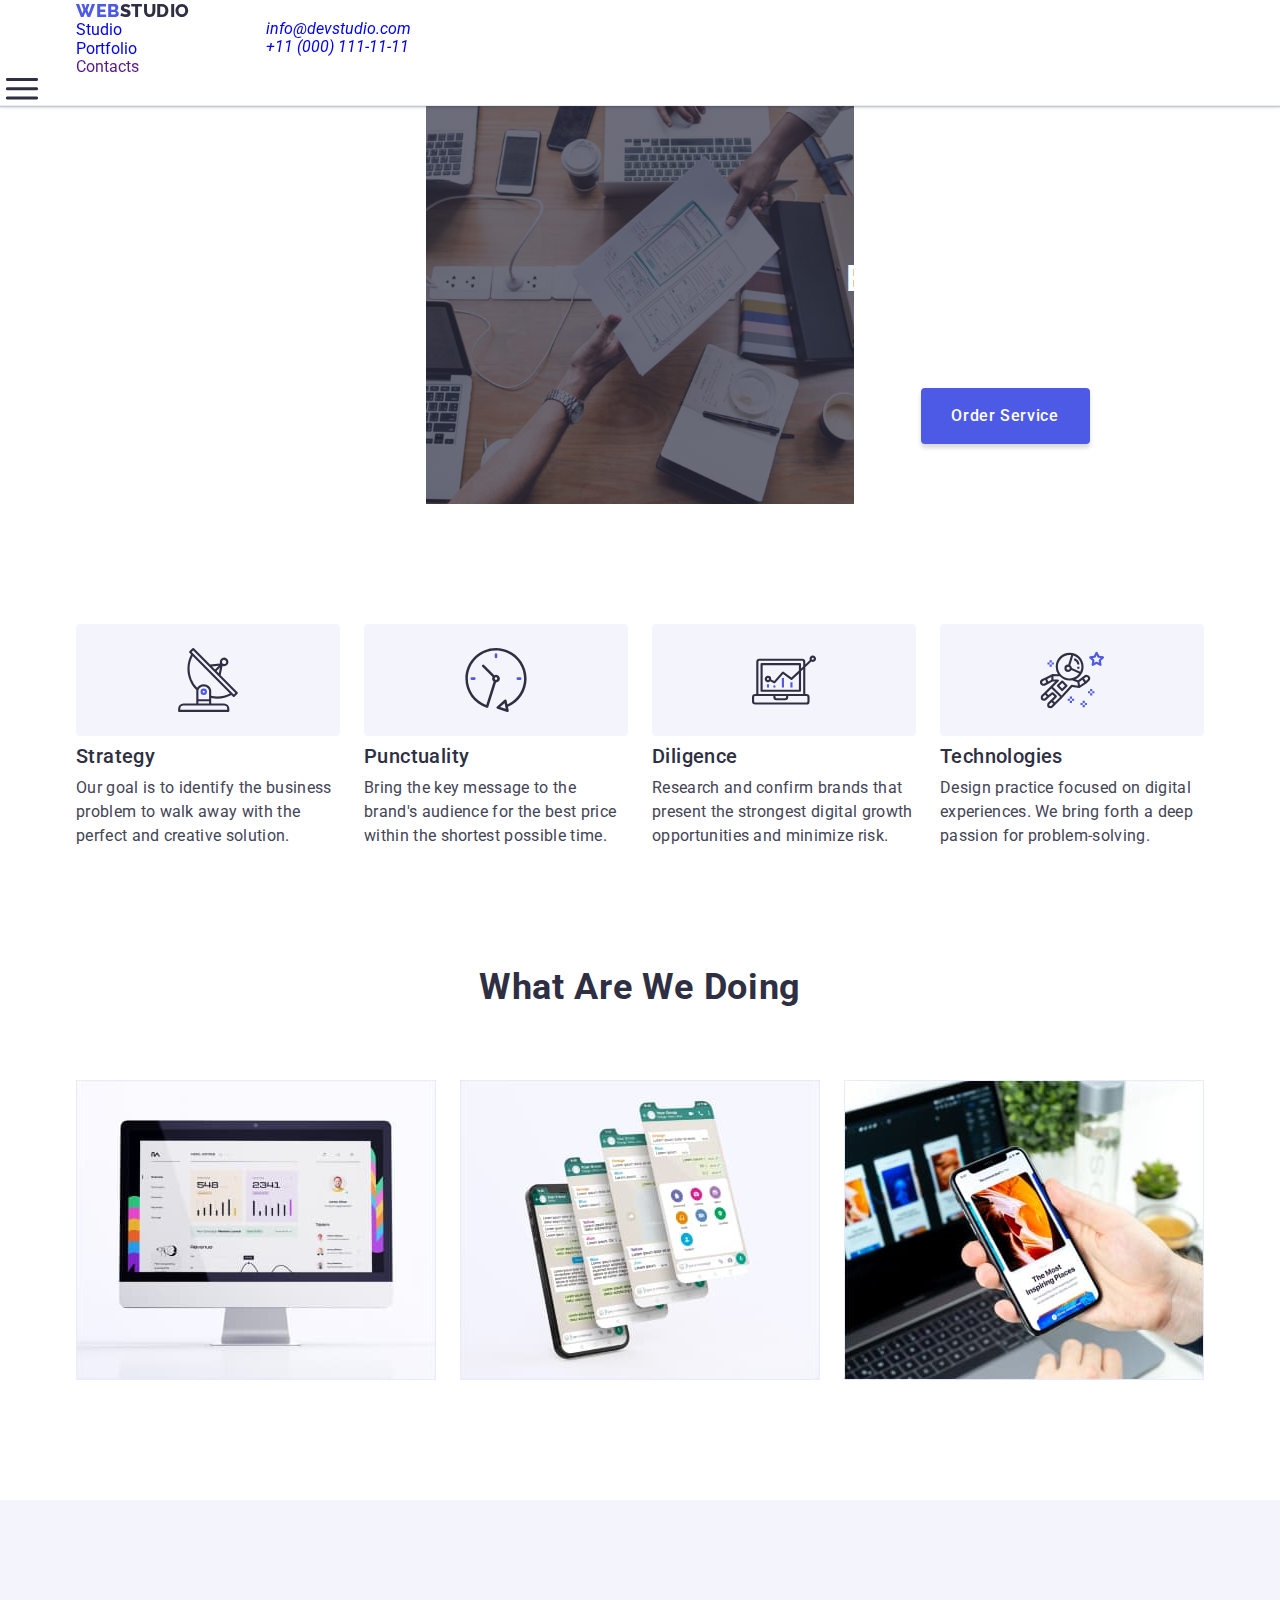
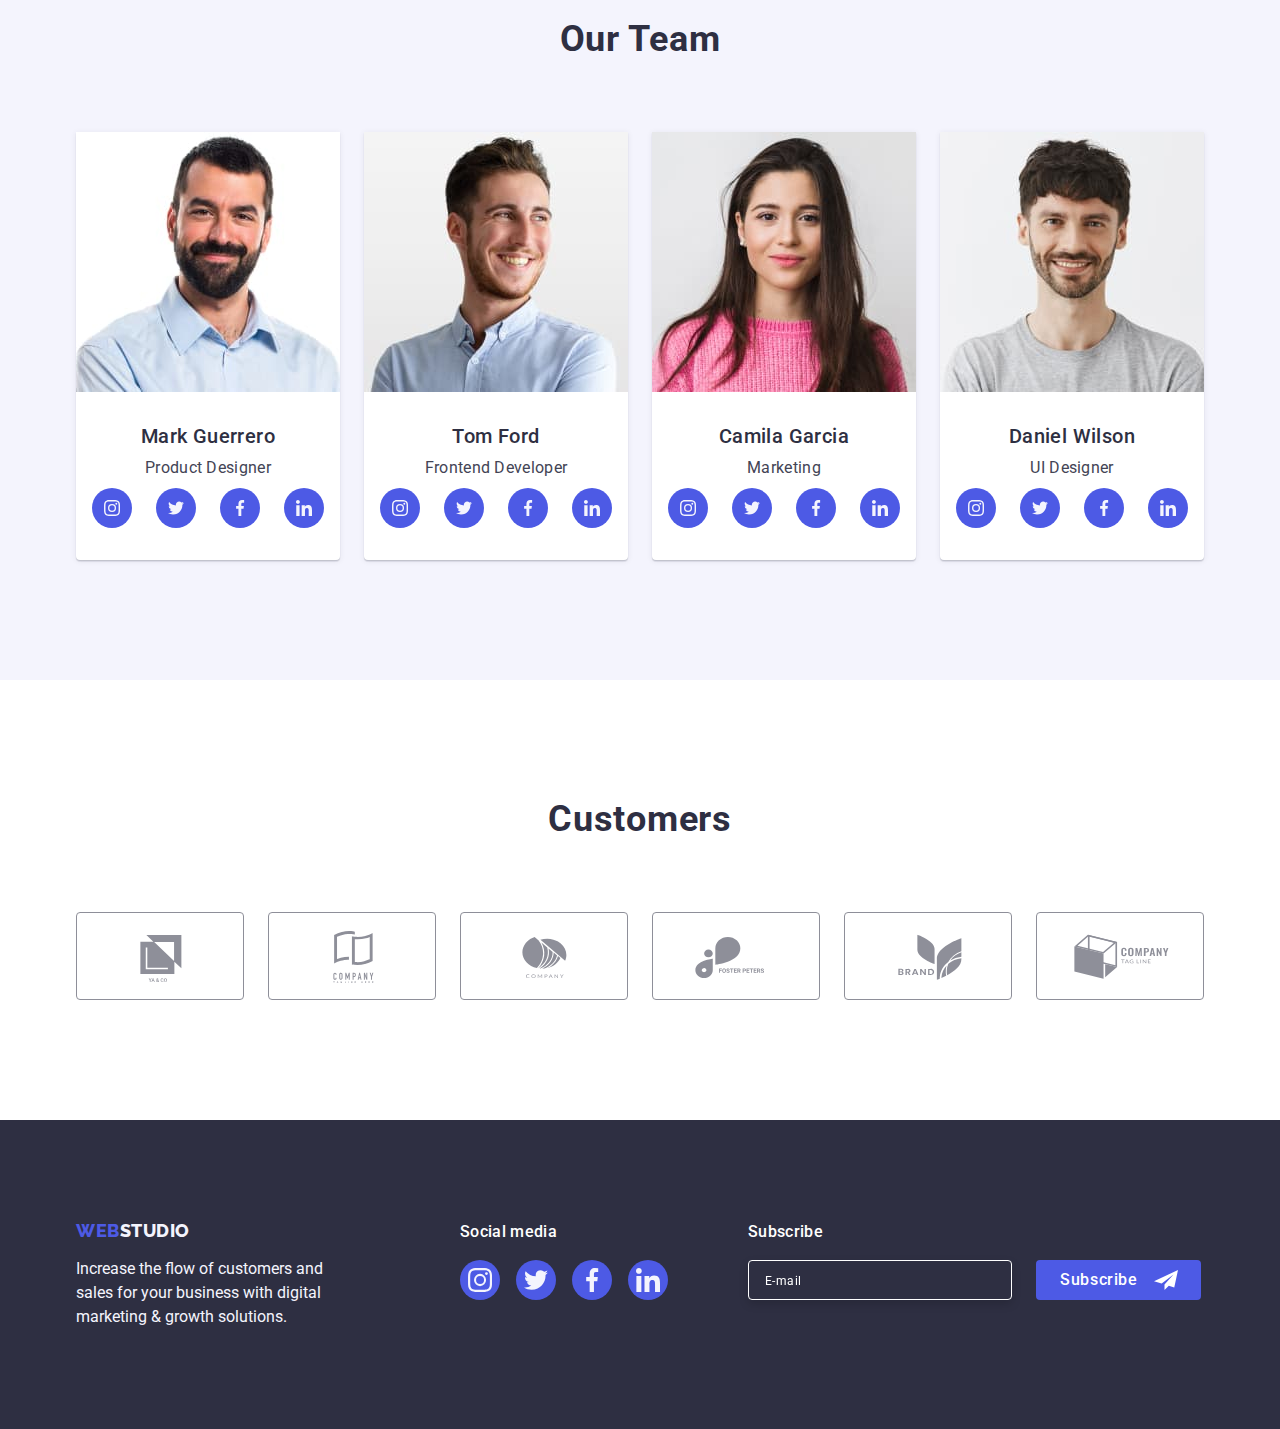
==== index.html @ 4f9fba68 "header" ====
<!DOCTYPE html>
<html lang="en">
  <head>
    <meta charset="UTF-8" />
    <meta http-equiv="X-UA-Compatible" content="IE=edge" />
    <meta name="viewport" content="width=device-width, initial-scale=1.0" />
    <title>WebStudio</title>
    <link rel="preconnect" href="https://fonts.googleapis.com" />
    <link rel="preconnect" href="https://fonts.gstatic.com" crossorigin />
    <link rel="preconnect" href="https://fonts.googleapis.com" />
    <link rel="preconnect" href="https://fonts.gstatic.com" crossorigin />
    <link
      href="https://fonts.googleapis.com/css2?family=Raleway:wght@800&family=Roboto:wght@400;500;700&display=swap"
      rel="stylesheet"
    />
    <link
      rel="stylesheet"
      href="https://cdnjs.cloudflare.com/ajax/libs/modern-normalize/1.1.0/modern-normalize.min.css"
    />
    <link rel="stylesheet" href="./css/styles.css" />
  </head>
  <body>
    <header class="header">
      <div class="container top-line">
        <nav class="main-nav">
          <a class="logo link" href="./index.html">
            Web<span class="logo-studio">Studio</span>
          </a>
          <ul class="header-nav list">
            <li class="item">
              <a class="nav-link link page" href="./index.html">Studio</a>
            </li>
            <li class="item">
              <a class="nav-link link" href="./portfolio.html">Portfolio</a>
            </li>
            <li class="item"><a class="nav-link link" href="">Contacts</a></li>
          </ul>
        </nav>
        <address class="address">
          <ul class="address-list list">
            <li class="adrs-item">
              <a class="address-link link" href="mailto:info@devstudio.com"
                >info@devstudio.com</a
              >
            </li>
            <li class="adrs-item">
              <a class="address-link link" href="tel:+110001111111"
                >+11 (000) 111-11-11</a
              >
            </li>
          </ul>
        </address>
      </div>
      <button
        class="menu-toggle js-open-menu"
        aria-expanded="false"
        aria-controls="mobile-menu"
        type="button"
      >
        <svg class="burger" width="32" height="22">
          <use href="./images/icons.svg#icon-menu-hamburger"></use>
        </svg>
      </button>
    </header>
    <main>
      <section class="hero overlay">
        <div class="container">
          <h1 class="hero-head">Effective Solutions for Your Business</h1>
          <button class="button" type="button" data-modal-open>
            Order Service
          </button>
        </div>
      </section>
      <section class="strs">
        <div class="container">
          <h2 class="strengths">Our strengths</h2>
          <!--Hide h2 in css-->
          <ul class="strengths-list list">
            <li class="strengths-item">
              <div class="icon">
                <svg class="strs-icon" width="64" height="64">
                  <use href="./images/icons.svg#icon-anten"></use>
                </svg>
              </div>
              <h3 class="strengths-head">Strategy</h3>
              <p class="strengths-text">
                Our goal is to identify the business problem to walk away with
                the perfect and creative solution.
              </p>
            </li>
            <li class="strengths-item">
              <div class="icon">
                <svg class="strs-icon" width="64" height="64">
                  <use href="./images/icons.svg#icon-clock"></use>
                </svg>
              </div>
              <h3 class="strengths-head">Punctuality</h3>
              <p class="strengths-text">
                Bring the key message to the brand's audience for the best price
                within the shortest possible time.
              </p>
            </li>
            <li class="strengths-item">
              <div class="icon">
                <svg class="strs-icon" width="64" height="64">
                  <use href="./images/icons.svg#icon-diagram"></use>
                </svg>
              </div>
              <h3 class="strengths-head">Diligence</h3>
              <p class="strengths-text">
                Research and confirm brands that present the strongest digital
                growth opportunities and minimize risk.
              </p>
            </li>
            <li class="strengths-item">
              <div class="icon">
                <svg class="strs-icon" width="64" height="64">
                  <use href="./images/icons.svg#icon-astronaut"></use>
                </svg>
              </div>
              <h3 class="strengths-head">Technologies</h3>
              <p class="strengths-text">
                Design practice focused on digital experiences. We bring forth a
                deep passion for problem-solving.
              </p>
            </li>
          </ul>
        </div>
      </section>
      <section class="doing">
        <div class="container">
          <h2 class="doing-head">What are we doing</h2>
          <ul class="doing-list list">
            <li class="doing-item">
              <img src="./images/img1.jpg" alt="desktop" width="360" />
            </li>
            <li class="doing-item">
              <img src="./images/img2.jpg" alt="mobile support" width="360" />
            </li>
            <li class="doing-item">
              <img
                src="./images/img3.jpg"
                alt="synchronization between devices"
                width="360"
              />
            </li>
          </ul>
        </div>
      </section>
      <section class="team">
        <div class="container">
          <h2 class="team-head">Our Team</h2>
          <ul class="team-list list">
            <li class="team-item">
              <img
                src="./images/mark.jpg"
                alt="Mark Guerrero foto"
                width="264"
              />
              <div class="team-discr">
                <h3 class="teammate">Mark Guerrero</h3>
                <p class="profession">Product Designer</p>
                <ul class="contact-list list">
                  <li class="sn-link">
                    <a class="snl" href=""
                      ><svg class="snl-icon" width="16" height="16">
                        <use href="./images/icons.svg#icon-insta"></use>
                      </svg>
                    </a>
                  </li>
                  <li class="sn-link">
                    <a class="snl" href=""
                      ><svg class="snl-icon" width="16" height="16">
                        <use href="./images/icons.svg#icon-twitter"></use>
                      </svg>
                    </a>
                  </li>
                  <li class="sn-link">
                    <a class="snl" href=""
                      ><svg class="snl-icon" width="16" height="16">
                        <use href="./images/icons.svg#icon-facebook"></use>
                      </svg>
                    </a>
                  </li>
                  <li class="sn-link">
                    <a class="snl" href=""
                      ><svg class="snl-icon" width="16" height="16">
                        <use href="./images/icons.svg#icon-linkedin"></use>
                      </svg>
                    </a>
                  </li>
                </ul>
              </div>
            </li>
            <li class="team-item">
              <img src="./images/tom.jpg" alt="Tom Ford foto" width="264" />
              <div class="team-discr">
                <h3 class="teammate">Tom Ford</h3>
                <p class="profession">Frontend Developer</p>
                <ul class="contact-list list">
                  <li class="sn-link">
                    <a class="snl" href=""
                      ><svg class="snl-icon" width="16" height="16">
                        <use href="./images/icons.svg#icon-insta"></use>
                      </svg>
                    </a>
                  </li>
                  <li class="sn-link">
                    <a class="snl" href=""
                      ><svg class="snl-icon" width="16" height="16">
                        <use href="./images/icons.svg#icon-twitter"></use>
                      </svg>
                    </a>
                  </li>
                  <li class="sn-link">
                    <a class="snl" href=""
                      ><svg class="snl-icon" width="16" height="16">
                        <use href="./images/icons.svg#icon-facebook"></use>
                      </svg>
                    </a>
                  </li>
                  <li class="sn-link">
                    <a class="snl" href=""
                      ><svg class="snl-icon" width="16" height="16">
                        <use href="./images/icons.svg#icon-linkedin"></use>
                      </svg>
                    </a>
                  </li>
                </ul>
              </div>
            </li>
            <li class="team-item">
              <img
                src="./images/camila.jpg"
                alt="Camila Garcia foto"
                width="264"
              />
              <div class="team-discr">
                <h3 class="teammate">Camila Garcia</h3>
                <p class="profession">Marketing</p>
                <ul class="contact-list list">
                  <li class="sn-link">
                    <a class="snl" href=""
                      ><svg class="snl-icon" width="16" height="16">
                        <use href="./images/icons.svg#icon-insta"></use>
                      </svg>
                    </a>
                  </li>
                  <li class="sn-link">
                    <a class="snl" href=""
                      ><svg class="snl-icon" width="16" height="16">
                        <use href="./images/icons.svg#icon-twitter"></use>
                      </svg>
                    </a>
                  </li>
                  <li class="sn-link">
                    <a class="snl" href=""
                      ><svg class="snl-icon" width="16" height="16">
                        <use href="./images/icons.svg#icon-facebook"></use>
                      </svg>
                    </a>
                  </li>
                  <li class="sn-link">
                    <a class="snl" href=""
                      ><svg class="snl-icon" width="16" height="16">
                        <use href="./images/icons.svg#icon-linkedin"></use>
                      </svg>
                    </a>
                  </li>
                </ul>
              </div>
            </li>
            <li class="team-item">
              <img
                src="./images/daniel.jpg"
                alt="Daniel Wilson foto"
                width="264"
              />
              <div class="team-discr">
                <h3 class="teammate">Daniel Wilson</h3>
                <p class="profession">UI Designer</p>
                <ul class="contact-list list">
                  <li class="sn-link">
                    <a class="snl" href=""
                      ><svg class="snl-icon" width="16" height="16">
                        <use href="./images/icons.svg#icon-insta"></use>
                      </svg>
                    </a>
                  </li>
                  <li class="sn-link">
                    <a class="snl" href=""
                      ><svg class="snl-icon" width="16" height="16">
                        <use href="./images/icons.svg#icon-twitter"></use>
                      </svg>
                    </a>
                  </li>
                  <li class="sn-link">
                    <a class="snl" href=""
                      ><svg class="snl-icon" width="16" height="16">
                        <use href="./images/icons.svg#icon-facebook"></use>
                      </svg>
                    </a>
                  </li>
                  <li class="sn-link">
                    <a class="snl" href=""
                      ><svg class="snl-icon" width="16" height="16">
                        <use href="./images/icons.svg#icon-linkedin"></use>
                      </svg>
                    </a>
                  </li>
                </ul>
              </div>
            </li>
          </ul>
        </div>
      </section>
      <section class="customers">
        <div class="container">
          <h2 class="customers-head">Customers</h2>
          <ul class="customers-list list">
            <li class="customers-item">
              <a class="customers-link" href=""
                ><svg class="customers-icon" width="104" height="56">
                  <use href="./images/icons.svg#icon-yaco"></use>
                </svg>
              </a>
            </li>
            <li class="customers-item">
              <a class="customers-link" href=""
                ><svg class="customers-icon" width="104" height="56">
                  <use href="./images/icons.svg#icon-mcrsft"></use>
                </svg>
              </a>
            </li>
            <li class="customers-item">
              <a class="customers-link" href=""
                ><svg class="customers-icon" width="104" height="56">
                  <use href="./images/icons.svg#icon-shell"></use>
                </svg>
              </a>
            </li>
            <li class="customers-item">
              <a class="customers-link" href=""
                ><svg class="customers-icon" width="104" height="56">
                  <use href="./images/icons.svg#icon-foster"></use>
                </svg>
              </a>
            </li>
            <li class="customers-item">
              <a class="customers-link" href=""
                ><svg class="customers-icon" width="104" height="56">
                  <use href="./images/icons.svg#icon-brand"></use>
                </svg>
              </a>
            </li>
            <li class="customers-item">
              <a class="customers-link" href=""
                ><svg class="customers-icon" width="104" height="56">
                  <use href="./images/icons.svg#icon-tagline"></use>
                </svg>
              </a>
            </li>
          </ul>
        </div>
      </section>
    </main>
    <footer class="footer">
      <div class="footer-con container">
        <div class="logo-div">
          <a class="logo logo-footer link" href="./index.html">
            Web<span class="logo-studio-footer">Studio</span>
          </a>
          <p class="footer-text">
            Increase the flow of customers and sales for your business with
            digital marketing & growth solutions.
          </p>
        </div>
        <div class="soc-media">
          <p class="social-media">Social media</p>
          <ul class="list smm">
            <li class="sn-link">
              <a class="snl-footer" href=""
                ><svg class="snl-footer-icon" width="24" height="24">
                  <use href="./images/icons.svg#icon-insta"></use>
                </svg>
              </a>
            </li>
            <li class="sn-link">
              <a class="snl-footer" href=""
                ><svg class="snl-footer-icon" width="24" height="24">
                  <use href="./images/icons.svg#icon-twitter"></use>
                </svg>
              </a>
            </li>
            <li class="sn-link">
              <a class="snl-footer" href=""
                ><svg class="snl-footer-icon" width="24" height="24">
                  <use href="./images/icons.svg#icon-facebook"></use>
                </svg>
              </a>
            </li>
            <li class="sn-link">
              <a class="snl-footer" href=""
                ><svg class="snl-footer-icon" width="24" height="24">
                  <use href="./images/icons.svg#icon-linkedin"></use>
                </svg>
              </a>
            </li>
          </ul>
        </div>
        <div class="subscribe">
          <p class="form-head">Subscribe</p>
          <form class="email-form">
            <label class="subscr-label">
              <input
                class="email-input"
                type="email"
                name="email"
                placeholder="E-mail"
              />
            </label>
            <button class="btn-send" type="submit">
              Subscribe<svg class="send-icon" width="24" height="24">
                <use href="./images/icons.svg#icon-send"></use>
              </svg>
            </button>
          </form>
        </div>
      </div>
    </footer>
    <div class="backdrop is-hidden" data-modal>
      <div class="modal">
        <button class="modal-btn" type="button" data-modal-close>
          <svg class="modal-icon" width="8" height="8">
            <use href="./images/icons.svg#icon-close"></use>
          </svg>
        </button>
        <p class="modal-head">Leave your contcts and we will call you back</p>
        <form class="modal-form">
          <label class="form-label">
            <span class="label-text">name</span>
            <span class="icon-holder"
              ><input
                type="text"
                class="form-input form-focus"
                name="username"
                minlength="3"
              />
              <svg class="form-icon" width="18" height="24">
                <use href="./images/icons.svg#icon-person"></use>
              </svg>
            </span>
          </label>
          <label class="form-label">
            <span class="label-text">phone</span>
            <span class="icon-holder">
              <input
                class="form-input form-focus"
                type="tel"
                name="phone_number"
              />
              <svg class="form-icon" width="18" height="24">
                <use href="./images/icons.svg#icon-phone"></use>
              </svg>
            </span>
          </label>
          <label class="form-label">
            <span class="label-text">email</span>
            <span class="icon-holder">
              <input class="form-input form-focus" type="email" name="mail" />
              <svg class="form-icon" width="18" height="24">
                <use href="./images/icons.svg#icon-email"></use>
              </svg>
            </span>
          </label>
          <label class="textarea">
            <span class="label-text">comment</span>
            <textarea
              class="form-input-textarea form-focus"
              name="feedback"
              rows="5"
              placeholder="Text input"
            ></textarea>
          </label>
          <label class="checkbox-label">
            <input
              class="form-checkbox"
              type="checkbox"
              value="Privacy Policy"
            />
            <span class="box-icon"> </span>
            <span class="checkbox-text">
              I accept the terms and conditions of the
              <a class="policy" href="">Privacy Policy</a></span
            >
          </label>
          <button class="modal-btn-send" type="submit">Send</button>
        </form>
      </div>
    </div>
    <script src="./js/modal.js"></script>
  </body>
</html>
---- css/styles.css ----
:root {
    --brand-color: #2E2F42;
    --text-color: #434455;
    --background-color: #E5E5E5;
    --nav-color: #404BBF;
    --background-color-gray: #F4F4FD;
    --footer-text-color: #F4F4FD;
    --logo-web-color: #4D5AE5;
    --button-portfolio: #E7E9FC;
    --icon-color: #8e8f99;
    --font-alternative: 'Raleway', sans-serif;
}
body {
    padding-top: 70px;
    color: var(--text-color);
    font-family: 'Roboto', sans-serif;
    background-color: #FFFFFF;
}
@media screen and (min-width: 429px) {
    body {
        padding-top: 72px;
    } 
}
img {
    display: block;
}
.container {
    min-width: 320px;
    margin: 0 auto;
    padding: 0 16px;
}
@media screen and (min-width: 768px) {
    .container {
        width: 768px;
    }
@media screen and (min-width: 1158px) {
    .container {
        width: 1158px;
        padding: 0 15px;
    }
}
    
}
.header {
    position: fixed;
    width: 100%;
    top: 0;
    left: 0;
    z-index: 1;
    min-height: 70px;
    background-color: #FFFFFF;
    border-bottom: 1px solid #E7E9FC;
    box-shadow: 0px 2px 1px rgba(46, 47, 66, 0.08),
        0px 1px 1px rgba(46, 47, 66, 0.16),
        0px 1px 6px rgba(46, 47, 66, 0.08);
}
.top-line {
        display: flex;
    align-items: center;
}
/*.main-nav {
    display: flex;
    align-items: center;
}*/
.logo {  
    display: inline-block;
        margin-right: 76px;
    font-family: var(--font-alternative);
        font-weight: 800;
        font-size: 18px;
        line-height: 1.17;
        letter-spacing: 0.03em;
        text-transform: uppercase;
        color: var(--logo-web-color);
}
/*.header-nav {
    display: flex;
    gap: 40px
}*/
.link {
    text-decoration: none;
}
/*.main-nav {
    margin-right: auto;
}*/
.logo-studio {
    color: var(--brand-color);
}
.list {
    padding: 0;
    margin: 0;
    list-style: none;
}
.menu-toggle {
    border: none;
    background-color: transparent;
}
.burger {
    stroke: var(--brand-color);
}
/*.nav-link {
    display: block;
    padding-top: 24px;
    padding-bottom: 24px;

    font-weight: 500;
    font-size: 16px;
    line-height: 1.5;
    letter-spacing: 0.02em;
    color: var(--brand-color);

    transition: color 250ms cubic-bezier(0.4, 0, 0.2, 1);
}
.nav-link:hover, .nav-link:focus {
    color: var(--nav-color);
}
.page {
    position: relative;
    color: #404BBF;
}
.page::after {
    position: absolute;
    content: '';
    bottom: -1px;
    left: 0;
    width: 100%;
    height: 4px;
    border-radius: 2px;
    background-color: var(--nav-color);
}
.address {
    font-style: normal;
}
.address-list {
    display: flex;
    gap: 40px;
    align-items: center;
}
.address-link {
    color: var(--text-color);
    font-size: 16px;
    line-height: 1.5;
    letter-spacing: 0.02em;

    transition: color 250ms cubic-bezier(0.4, 0, 0.2, 1);
}
.address-link:active {
    color: var(--text-color);
    font-size: 16px;
    line-height: 1.5;
    letter-spacing: 0.02em;
}
.address-link:hover,
.address-link:focus {
    color: var(--nav-color);
}*/
.hero {
    padding-top: 188px;
    padding-bottom: 188px;
    /*background-color: var(--brand-color);*/
    text-align: center;
}
.overlay {
    max-width: 428px;
    height: 432px;
    margin-left: auto;
    margin-right: auto;
    background-image: linear-gradient(rgba(46, 47, 66, 0.7),rgba(46, 47, 66, 0.7)),
    url(../images/bcgrnd/people-office.jpg);
    background-repeat: no-repeat;
    background-position: center;
    background-size: cover;
}    
.hero-head {
    max-width: 320px;
    margin-top: 0;
    margin-bottom: 48px;
    margin-left:  auto;
    margin-right: auto;
    font-weight: 700;
        font-size: 36px;
        line-height: 1.11;
        text-align: center;
        letter-spacing: 0.02em;
        text-transform: capitalize;
        color: #FFFFFF;
}
.button {
    display: block;
    cursor: pointer;
        min-width: 169px;
        height: 56px;
        margin-left: auto;
        margin-right: auto;
        background: var(--logo-web-color);
        box-shadow: 0px 4px 4px rgba(0, 0, 0, 0.15);
        border: none;
        border-radius: 4px;
    font-weight: 500;
    font-family: 'Roboto', sans-serif;
        font-size: 16px;
        line-height: 1.5;  
        letter-spacing: 0.04em;
        color: #FFFFFF;

        transition: background-color 250ms cubic-bezier(0.4, 0, 0.2, 1);
}
.button:hover, .button:focus {
    background-color: var(--nav-color);
} 
/*modal*/
.backdrop {
    position: fixed;
    top: 0;
    left: 0;
    width: 100%;
    height: 100%;
    background-color: rgba(46, 47, 66, 0.4);
    transition: opacity 250ms cubic-bezier(0.4, 0, 0.2, 1), visibility 250ms cubic-bezier(0.4, 0, 0.2, 1);
}
.backdrop.is-hidden {
    opacity: 0;
    pointer-events: none;
    visibility: hidden;
}
.modal {
    position: absolute;
    top: 50%;
    left: 50%;
    transform: translate(-50%, -50%) scale(1);
    min-width: 408px;
    min-height: 576px;
    padding: 72px 24px 24px 24px;
    background: #fcfcfc;
    box-shadow: 0px 1px 1px rgba(0, 0, 0, 0.14), 0px 1px 3px rgba(0, 0, 0, 0.12), 0px 2px 1px rgba(0, 0, 0, 0.2);
    border-radius: 4px;
    transition: transform 250ms cubic-bezier(0.4, 0, 0.2, 1);
    z-index: 2;
}
.modal-btn {
    position: absolute;
    display: flex;
    top: 24px;
    right: 24px;
    width: 24px;
    height: 24px;
    border-radius: 50%;
    padding: 0;
    align-items: center;
    justify-content: center;
    border: 1px solid rgba(0, 0, 0, 0.1);
    cursor: pointer;
    background-color: #e7e9fc;
    transition: background-color 250ms cubic-bezier(0.4, 0, 0.2, 1), border 250ms cubic-bezier(0.4, 0, 0.2, 1);
}
.modal-btn:hover,
.modal-btn:focus {
    background-color: #404bbf;
    border: none;
    fill: #ffffff;
}
.modal-icon {
    display: inline-block;
        transition: fill 250ms cubic-bezier(0.4, 0, 0.2, 1);
}
.modal-head {
    text-align: center;
    margin-top: 0;
    margin-bottom: 16px;
    font-weight: 500;
        font-size: 16px;
        line-height: 1.5;
        letter-spacing: 0.02em;
        color: var(--brand-color);
}
.label-text {
    margin-bottom: 4px;
    text-transform: capitalize;
    font-weight: 400;
        font-size: 12px;
        line-height: 1.17;  
        letter-spacing: 0.04em;
        color: var(--icon-color);
}
.form-label {
    display: flex;
    flex-direction: column;
    width: 360px;
    margin-bottom: 8px;
}
.textarea {
    display: flex;
        flex-direction: column;
        width: 360px;
        margin-bottom: 16px;
}
.form-input {
    width: 360px;
    height: 40px;
    padding: 11px 38px;
    border: 1px solid rgba(46, 47, 66, 0.4);
    border-radius: 4px;
    transition: border 250ms cubic-bezier(0.4, 0, 0.2, 1);
}
.form-focus:focus {
    border: 1px solid var(--logo-web-color);
    outline: none;
}
.form-input:focus ~ .form-icon {
    fill: var(--logo-web-color)
}
.icon-holder {
    position: relative;
}
.form-input-textarea {
    resize: none;
    width: 360px;
    padding: 8px 16px;
        height: 120px;
        border: 1px solid rgba(46, 47, 66, 0.4);
        border-radius: 4px;
        transition: border 250ms cubic-bezier(0.4, 0, 0.2, 1);
}
.form-input-textarea::placeholder {
    font-weight: 400;
        font-size: 12px;
        line-height: 1.17;
        letter-spacing: 0.04em;
        color: rgba(46, 47, 66, 0.4);
}
.form-icon {
    position: absolute;
    top: 50%;
    left: 16px;
    transform: translateY(-50%);
    fill: var(--brand-color);
    transition: fill 250ms cubic-bezier(0.4, 0, 0.2, 1);
}
.checkbox-label {
    position: relative;
    display: block;
    margin-left: 0;
    margin-bottom: 24px;
    padding-left: 24px;
}
.checkbox-text {
    font-weight: 400;
        font-size: 12px;
        line-height: 1.17;
        letter-spacing: 0.04em;
        color: var(--icon-color);
}
.form-checkbox {
    /*position: absolute;
    -webkit-appearance: none;
    -moz-appearance: none;*/
    position: absolute;
        width: 1px;
        height: 1px;
        margin: -1px;
        border: 0;
        padding: 0;
        white-space: nowrap;
        clip-path: inset(100%);
        clip: rect(0 0 0 0);
        overflow: hidden;
}
.form-checkbox:focus + .box-icon {
    box-shadow: 0px 4px 4px rgba(0, 0, 0, 0.15);
}
.box-icon {
    position: absolute;
    width: 16px;
    height: 16px;
    margin-left: -24px;
    background-image: url(../images/check-box-default.svg);
    transition: background-image, box-shadow 250ms cubic-bezier(0.4, 0, 0.2, 1);
}
.form-checkbox:checked + .box-icon {
    background-image: url(../images/check-box-clic.svg);
}   
.policy {
    color: var(--logo-web-color);
}
.modal-btn-send {
    display: block;
        cursor: pointer;
        min-width: 169px;
        height: 56px;
        margin-left: auto;
        margin-right: auto;
        background: var(--logo-web-color);
        box-shadow: 0px 4px 4px rgba(0, 0, 0, 0.15);
        border: none;
        border-radius: 4px;
        font-weight: 500;
        font-family: 'Roboto', sans-serif;
        font-size: 16px;
        line-height: 1.5;
        letter-spacing: 0.04em;
        color: #FFFFFF;
    
        transition: background-color 250ms cubic-bezier(0.4, 0, 0.2, 1);
}
.modal-btn-send:hover,
.modal-btn-send:focus {
    background-color: #404bbf;
    outline: none;
}
/*modal-end*/
.strengths {
    position: absolute;
    width: 1px;
    height: 1px;
    margin: -1px;
    border: 0;
    padding: 0;
    white-space: nowrap;
    clip-path: inset(100%);
    clip: rect(0 0 0 0);
    overflow: hidden;
}
.strs {
    padding: 120px 0;
}
.strengths-list {
    display: flex;
    gap: 24px;
    padding: 0;
    margin: auto;
}
.strengths-item {
    width: calc((100% - 72px) / 4);
}
.icon {
    display: flex;
    align-items: center;
    justify-content: center;
    height: 112px;
    background-color: var(--footer-text-color);
    border-radius: 4px;
    margin-bottom: 8px;
}
/*.strengths-item::before {
    display: block;
    content: '';
    height: 112px;
    border-radius: 4px;
    background-position: center;
    background-repeat: no-repeat;
    background-color: var(--background-color-gray);
}
.strengths-item:nth-child(1)::before {
    background-image: url(../images/bcgrnd/anten.svg);
}
.strengths-item:nth-child(2)::before {
    background-image: url(../images/bcgrnd/clock.svg);
}
.strengths-item:nth-child(3)::before {
    background-image: url(../images/bcgrnd/diagram.svg);
}
.strengths-item:nth-child(4)::before {
    background-image: url(../images/bcgrnd/astronaut.svg);
}*/
.strengths-head {
    margin-top: 8px;
    margin-bottom: 8px;
    font-weight: 500;
        font-size: 20px;
        line-height: 1.2;
        letter-spacing: 0.02em;
        color: var(--brand-color);
}
.strengths-text {
    margin-top: 0;
    margin-bottom: 0;
    font-size: 16px;
        line-height: 1.5;
        letter-spacing: 0.02em;
}
.doing {
    padding-bottom: 120px;
}
.doing-list {
    display: flex;
    gap: 24px;
}
.doing-head {
    margin-top: 0;
    margin-bottom: 72px;
    font-weight: 700;
        font-size: 36px;
        line-height: 1.11;
        text-align: center;
        text-transform: capitalize;
        letter-spacing: 0.02em;
        color: var(--brand-color);
}
.doing-item {
    width: calc((100% - 48px)/3);
}
.team {
    padding: 120px 0;
    background-color: var(--background-color-gray);
}
.team-head {
    margin-top: 0;
    margin-bottom: 72px;
    font-weight: 700;
        font-size: 36px;
        line-height: 1.11;
        text-align: center;
        text-transform: capitalize;
        letter-spacing: 0.02em;
        color: var(--brand-color);
}
.team-list {
    display: flex;
    gap: 24px;
}
.team-item {
    width: calc((100% - 72px) / 4);
    background-color: #FFFFFF;
    box-shadow: 0px 1px 6px rgba(46, 47, 66, 0.08), 0px 1px 1px rgba(46, 47, 66, 0.16), 0px 2px 1px rgba(46, 47, 66, 0.08);
    border-radius: 0px 0px 4px 4px;
}
.teammate {
    margin-bottom: 8px;
    margin-top: 0;
    font-weight: 500;
        font-size: 20px;
        line-height: 1.2;
        text-align: center;
        letter-spacing: 0.02em;
        color: var(--brand-color);
}
.profession {
    margin: 0 0 8px 0;
    font-size: 16px;
        line-height: 1.5;
        text-align: center;
        letter-spacing: 0.02em;
}
.team-discr {
    padding: 32px 0px;
}
.contact-list {
    display: flex;
    justify-content: center;
    gap: 24px;
}
.sn-link {
    width: 40px;
    height: 40px;
}
.snl {
    width: 100%;
    height: 100%;
    background-color: var(--logo-web-color);
    border-radius: 50%;
    display: flex;
    align-items: center;
    justify-content: center;

    transition: background-color 250ms cubic-bezier(0.4, 0, 0.2, 1);
}
.snl:hover,
.snl:focus {
    background-color: var(--nav-color);
}
.snl-icon {
    fill: var(--background-color-gray);
}
.customers {
    padding-top: 120px;
    padding-bottom: 120px;
}
.customers-head {
        margin-top: 0;
        margin-bottom: 72px;
        font-style: normal;
        font-weight: 700;
        font-size: 36px;
        line-height: 1.1;
        text-align: center;
        letter-spacing: 0.02em;
        text-transform: capitalize;
        color: var(--brand-color);
}
.customers-list {
    display: flex;
    gap: 24px;
}
.customers-item {
    width: calc((100% - 120px) / 6);
    height: 88px;
}
.customers-link {
    width: 100%;
    height: 100%;
    border: 1px solid var(--icon-color);
    border-radius: 4px;
    display: flex;
    align-items: center;
    justify-content: center;
    color: var(--icon-color);

    transition: border-color 250ms cubic-bezier(0.4, 0, 0.2, 1), color 250ms cubic-bezier(0.4, 0, 0.2, 1);
}
.customers-link:hover,
.customers-link:focus {
    border-color: var(--nav-color); 
    color: var(--nav-color);
}
.customers-icon {
    fill: currentColor;
}
.footer {
    padding: 100px 0;
    background-color: var(--brand-color);
}
.footer-con {
    display: flex;
    align-items: baseline;
}
.logo-div {
    margin-right: 120px;
}
.logo-footer {
    display: inline-block;
    margin-bottom: 16px;
}
.logo-studio-footer {
    color: var(--footer-text-color);
}
.footer-text {
        max-width: 264px;
        height: 72px;
        margin: 0;
        font-size: 16px;
        line-height: 1.5;
        color: var(--footer-text-color);
}
.soc-media {
    margin-right: 80px;
}
.social-media {
    margin-top: 0;
    margin-right: 0;
    margin-bottom: 16px;
    margin-left: 0;

    font-style: normal;
        font-weight: 500;
        font-size: 16px;
        line-height: 1.5;
        letter-spacing: 0.02em;
        color: #FFFFFF;
}
.smm {
    display: flex;
    gap: 16px;
}
.snl-footer {
    width: 100%;
    height: 100%;
    background-color: var(--logo-web-color);
    border-radius: 50%;
    display: flex;
    align-items: center;
    justify-content: center;

    transition: background-color 250ms cubic-bezier(0.4, 0, 0.2, 1);
}
.snl-footer-icon {
    fill: var(--footer-text-color);
}
.snl-footer:hover,
.snl-footer:focus {
    background-color: #31d0aa;
}
.form-head {
    margin: 0 0 16px 0;
    font-weight: 500;
        font-size: 16px;
        line-height: 1.5;
        letter-spacing: 0.02em;
        color: #FFFFFF;
}
.email-form {
    display: flex;
}
.subscr-label {
    display: inline-flex;
    flex-wrap: nowrap;
    margin-right: 24px;
}
.email-input {
    width: 264px;
    height: 40px;
    padding-left: 16px;
    color: #FFFFFF;
    border: 1px solid #FFFFFF;
        filter: drop-shadow(0px 4px 4px rgba(0, 0, 0, 0.15));
        border-radius: 4px;
        background-color: var(--brand-color);
}
.email-input::placeholder {
    font-weight: 400;
        font-size: 12px;
        line-height: 24px;
        letter-spacing: 0.04em;
        color: #FFFFFF;
}
.email-input:not(:placeholder-shown):required:valid {
    color: #FFFFFF;
}
.btn-send {
    width: 165px;
    height: 40px;
    padding-left: 24px;
/*margin: 0;*/
    font-weight: 500;
        font-size: 16px;
        line-height: 1.5;    
        display: flex;
        align-items: center;
        text-align: center;
        gap: 16px;
        letter-spacing: 0.04em;
    color: #FFFFFF;
    background: var(--logo-web-color);
    border: none;
        border-radius: 4px;
        transition: background-color 250ms cubic-bezier(0.4, 0, 0.2, 1);
}
.btn-send:hover,
.btn-send:focus {
    background-color: var(--nav-color);
}
/* Portfolio */
.portfolio {
    padding: 96px 0 120px;
}
.wawd-head {
    position: absolute;
        width: 1px;
        height: 1px;
        margin: -1px;
        border: 0;
        padding: 0;
        white-space: nowrap;
        clip-path: inset(100%);
        clip: rect(0 0 0 0);
        overflow: hidden;
}
.filter-list {
    display: flex;
    justify-content: center;
        gap: 24px;
        margin-bottom: 72px;
}
.filter-button { 
        padding: 12px 24px;
        font-family: 'Roboto', sans-serif;
        letter-spacing: 0.04em;
        background: var(--background-color-gray);
        border: 1px solid var(--button-portfolio);
        border-radius: 4px;
        color: var(--logo-web-color);
        font-weight: 500;
        font-size: 16px;
        line-height: 1.5;
        cursor: pointer;

        transition: color 250ms cubic-bezier(0.4, 0, 0.2, 1),
            background-color 250ms cubic-bezier(0.4, 0, 0.2, 1),
            border-color 250ms cubic-bezier(0.4, 0, 0.2, 1),
            box-shadow 250ms cubic-bezier(0.4, 0, 0.2, 1);
}
.filter-button:hover,
.filter-button:focus {
    border: 1px solid transparent;
    background-color: var(--nav-color);
    color: #FFFFFF;
    box-shadow: 0px 3px 1px rgba(0, 0, 0, 0.1), 0px 2px 1px rgba(0, 0, 0, 0.08), 0px 2px 2px rgba(0, 0, 0, 0.12);
}
.card-list {
    display: flex;
    flex-wrap: wrap;
    gap: 24px;
    row-gap: 48px;
}
.card {
width: calc((100% - 48px)/3);
}
.card-item {
    display: block;
    transition: box-shadow 250ms cubic-bezier(0.4, 0, 0.2, 1);
}
.overlay-block {
    position: relative;
    overflow: hidden;
}
.overlay-card {
    position: absolute;
    top: 0;
    left: 0;
    width: 100%;
    height: 100%;
    overflow: auto;
    transform: translate(0, 100%);
    transition: transform 250ms cubic-bezier(0.4, 0, 0.2, 1);
    margin: 0;
    padding: 40px 32px;
    font-weight: 400;
        font-size: 16px;
        line-height: 1.5;
        letter-spacing: 0.02em;
        color: var(--background-color-gray);
        background-color: var(--logo-web-color);
}
.card-item:hover,
.card-item:focus, .card-item:hover .overlay-card,
.card-item:focus .overlay-card {
    box-shadow: 0px 1px 6px rgba(46, 47, 66, 0.08), 0px 1px 1px rgba(46, 47, 66, 0.16), 0px 2px 1px rgba(46, 47, 66, 0.08);
    transform: translate(0, 0);
}
.card-item-discr {
    padding: 32px 16px;
    border: 1px solid var(--button-portfolio);
    border-top: none;
}
.discription-head {
    margin-bottom: 8px;
    margin-top: 0;
    font-weight: 500;
        font-size: 20px;
        line-height: 1.2;
        letter-spacing: 0.02em;
        color: var(--brand-color);
}
.discription {
    margin: 0;
    font-size: 16px;
        line-height: 1.5;
        letter-spacing: 0.02em;
        color: var(--text-color);
}
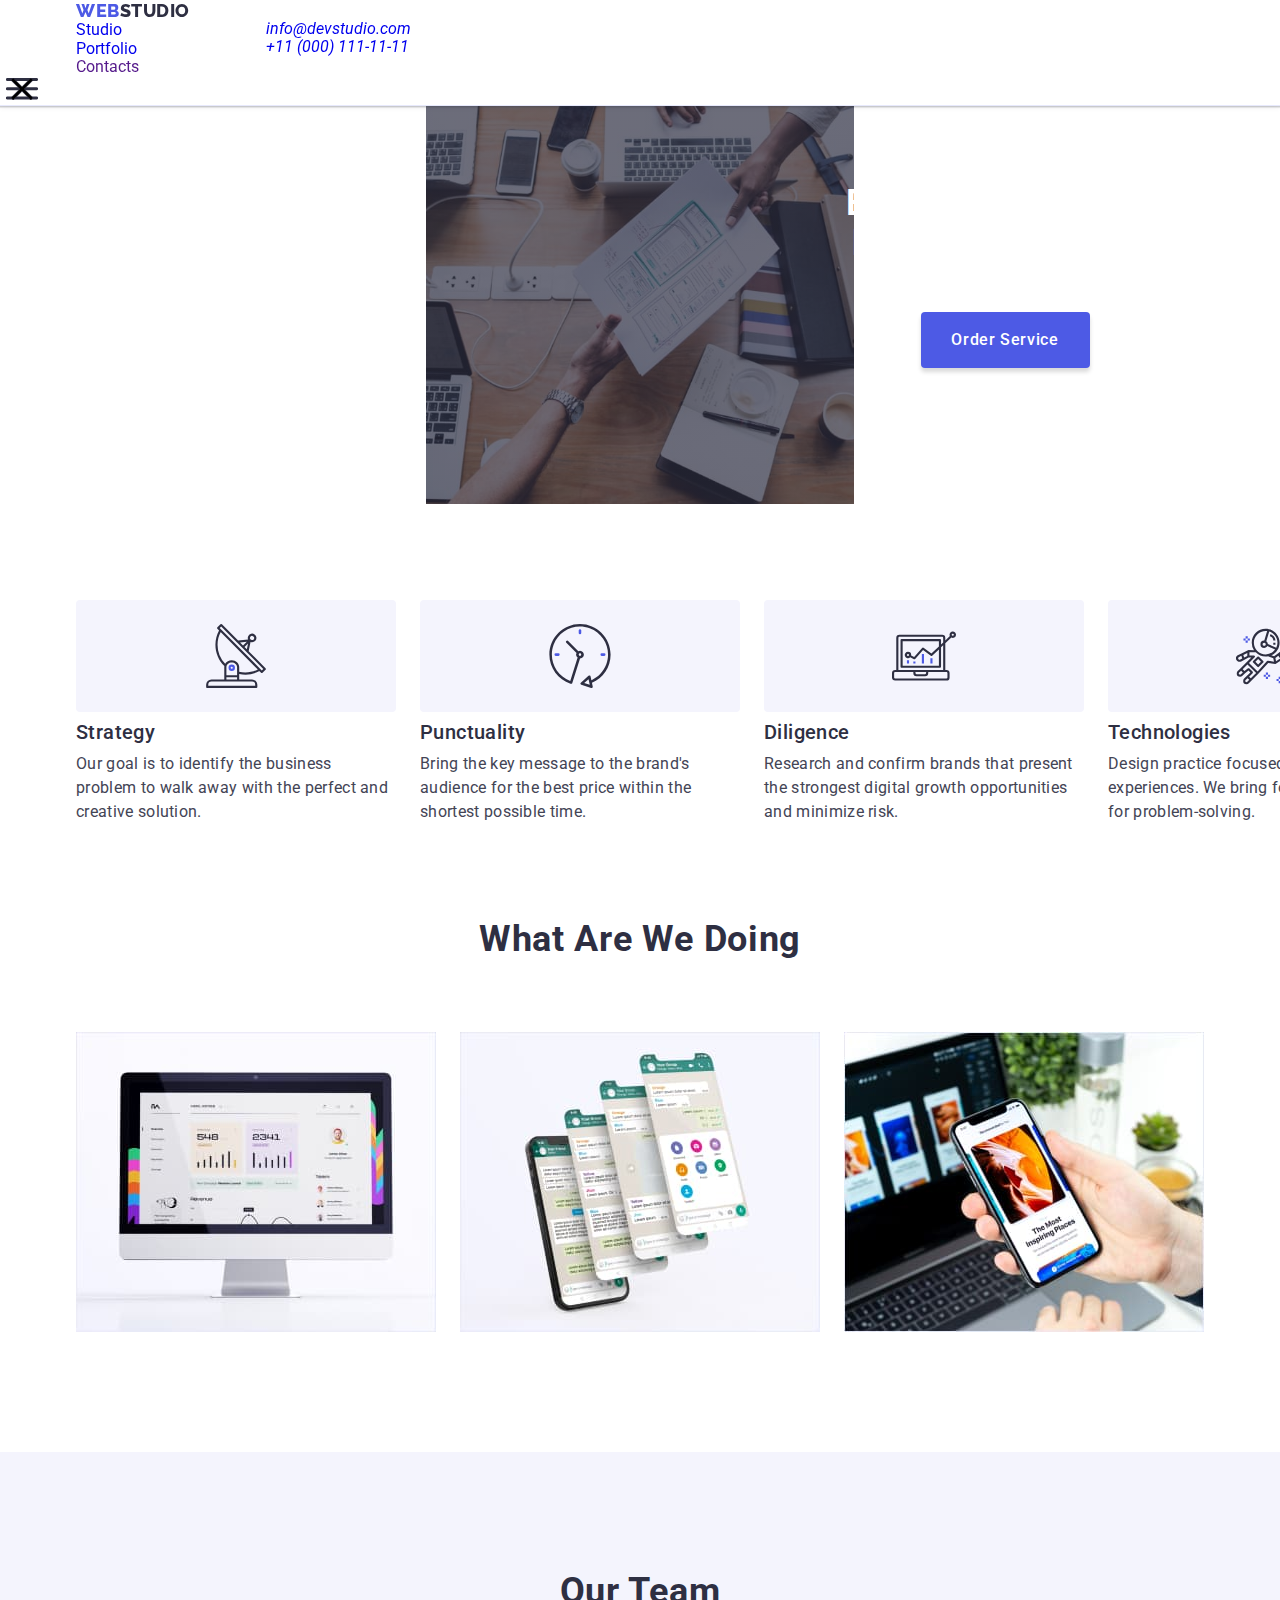
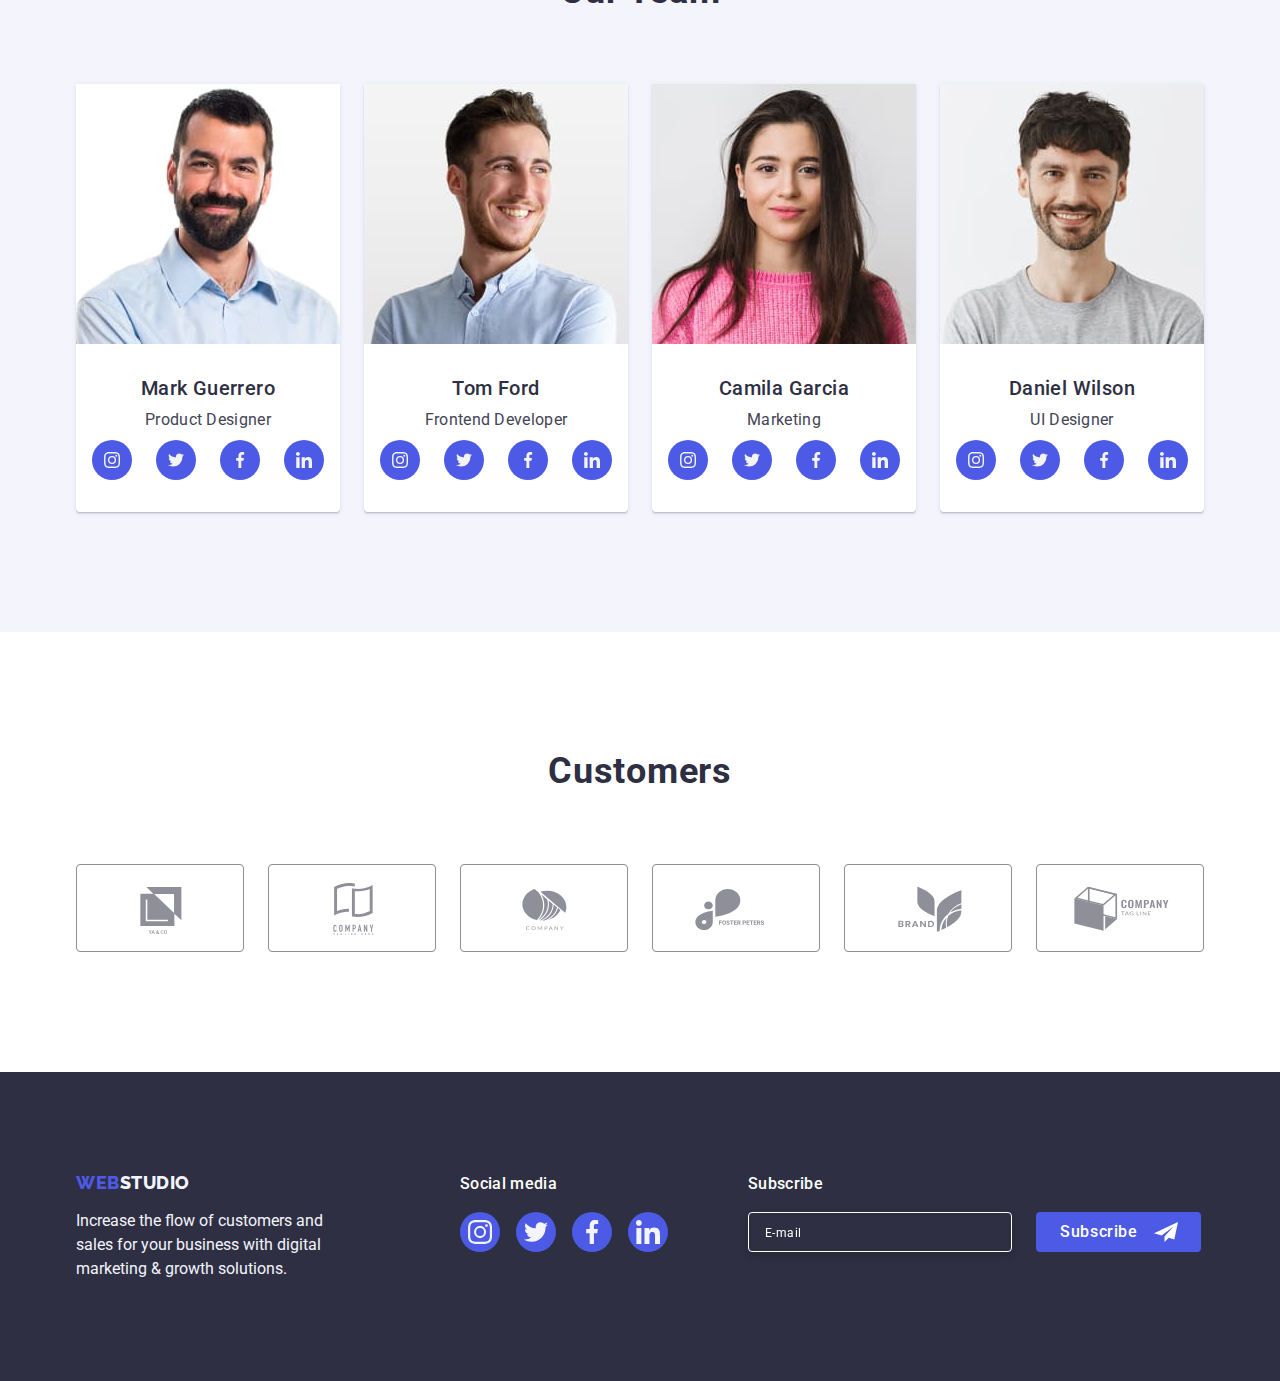
==== commit fc7d7d39: "body" ====
--- a/index.html
+++ b/index.html
@@ -59,6 +59,7 @@
       >
         <svg class="burger" width="32" height="22">
           <use href="./images/icons.svg#icon-menu-hamburger"></use>
+          <use href="./images/icons.svg#icon-close"></use>
         </svg>
       </button>
     </header>
@@ -498,6 +499,7 @@
         </form>
       </div>
     </div>
+    <script src="./js/mobile-menu.js"></script>
     <script src="./js/modal.js"></script>
   </body>
 </html>
--- a/css/styles.css
+++ b/css/styles.css
@@ -155,12 +155,13 @@
     color: var(--nav-color);
 }*/
 .hero {
-    padding-top: 188px;
-    padding-bottom: 188px;
+    padding-top: 112px;
+    padding-bottom: 112px;
     /*background-color: var(--brand-color);*/
     text-align: center;
 }
 .overlay {
+    min-width: 320px;
     max-width: 428px;
     height: 432px;
     margin-left: auto;
@@ -421,25 +422,53 @@
     overflow: hidden;
 }
 .strs {
-    padding: 120px 0;
+    padding: 96px 0;
 }
 .strengths-list {
-    display: flex;
-    gap: 24px;
     padding: 0;
     margin: auto;
 }
+@media screen and (min-width: 768px) {
+    .strengths-list {
+        display: flex;
+        flex-wrap: wrap;
+            gap: 24px;
+            padding: 0;
+            margin: auto;
+    }
+}
+@media screen and (min-width: 1158px) {
+    .strengths-list {
+        flex-wrap: nowrap;
+    }
+}
 .strengths-item {
-    width: calc((100% - 72px) / 4);
+    min-width: 320px;
+    max-width: 427px;
+}
+@media screen and (min-width: 768px) {
+    .strengths-item {
+        width: calc((100% - 24px) / 2);
+    }
+}
+@media screen and (min-width: 1158px) {
+    .strengths-item {
+            width: calc((100% - 72px) / 4);
+}
 }
 .icon {
-    display: flex;
-    align-items: center;
-    justify-content: center;
-    height: 112px;
-    background-color: var(--footer-text-color);
-    border-radius: 4px;
-    margin-bottom: 8px;
+    display: none;
+}
+@media screen and (min-width: 1158px) {
+    .icon {
+            display: flex;
+            align-items: center;
+            justify-content: center;
+            height: 112px;
+            background-color: var(--footer-text-color);
+            border-radius: 4px;
+            margin-bottom: 8px;
+        }
 }
 /*.strengths-item::before {
     display: block;
@@ -463,23 +492,49 @@
     background-image: url(../images/bcgrnd/astronaut.svg);
 }*/
 .strengths-head {
-    margin-top: 8px;
+    margin-top: 0;
     margin-bottom: 8px;
-    font-weight: 500;
-        font-size: 20px;
-        line-height: 1.2;
-        letter-spacing: 0.02em;
+    font-weight: 700;
+        font-size: 36px;
+        line-height: 1.11;
+        text-align: center;
+        letter-spacing: 0.02em;
+        text-transform: capitalize;
         color: var(--brand-color);
+}
+@media screen and (min-width: 768px) {
+    .strengths-head {
+        text-align: start;
+    }
+}
+@media screen and (min-width: 1158px) {
+    .strengths-head {
+        font-weight: 500;
+            font-size: 20px;
+            line-height: 1.2;
+    }
 }
 .strengths-text {
     margin-top: 0;
     margin-bottom: 0;
+    font-weight: 500;
     font-size: 16px;
         line-height: 1.5;
         letter-spacing: 0.02em;
 }
+@media screen and (min-width: 1158px) {
+    .strengths-text {
+        font-weight: 400;
+    }
+}
 .doing {
+    display: none;
+}
+@media screen and (min-width: 1158px) {
+.doing {
+    display: block;
     padding-bottom: 120px;
+}
 }
 .doing-list {
     display: flex;
@@ -500,8 +555,13 @@
     width: calc((100% - 48px)/3);
 }
 .team {
-    padding: 120px 0;
+    padding: 96px 0;
     background-color: var(--background-color-gray);
+}
+@media screen and (min-width: 1158px) {
+    .team {
+        padding: 120px 0;
+    }
 }
 .team-head {
     margin-top: 0;
@@ -515,15 +575,44 @@
         color: var(--brand-color);
 }
 .team-list {
-    display: flex;
-    gap: 24px;
+    display: block;
+}
+@media screen and (min-width: 768px) {
+.team-list {
+        display: flex;
+        flex-wrap: wrap;
+        gap: 24px;
+        row-gap: 64px;
+}
+}
+@media screen and (min-width: 1158px) {
+    .team-list {
+            display: flex;
+            flex-wrap: nowrap;
+            gap: 24px;
+        }
 }
 .team-item {
-    width: calc((100% - 72px) / 4);
+    width: 264px;
     background-color: #FFFFFF;
-    box-shadow: 0px 1px 6px rgba(46, 47, 66, 0.08), 0px 1px 1px rgba(46, 47, 66, 0.16), 0px 2px 1px rgba(46, 47, 66, 0.08);
-    border-radius: 0px 0px 4px 4px;
-}
+        box-shadow: 0px 1px 6px rgba(46, 47, 66, 0.08), 0px 1px 1px rgba(46, 47, 66, 0.16), 0px 2px 1px rgba(46, 47, 66, 0.08);
+        border-radius: 0px 0px 4px 4px;
+}
+@media screen and (max-width: 767px) {
+    .team-item:not(:last-child) {
+            margin-bottom: 72px;
+        }
+}
+/*@media screen and (min-width: 768px) {
+    .team-item {
+        width: calc((100% - 24px) / 2);
+    }
+}
+@media screen and (min-width: 1158px) {
+    .team-item {
+            width: calc((100% - 72px) / 4);
+    }
+}*/
 .teammate {
     margin-bottom: 8px;
     margin-top: 0;
@@ -572,8 +661,12 @@
     fill: var(--background-color-gray);
 }
 .customers {
-    padding-top: 120px;
-    padding-bottom: 120px;
+    padding: 96px 0;
+}
+@media screen and (min-width: 1158px) {
+    .customers {
+        padding: 120px 0;
+    }
 }
 .customers-head {
         margin-top: 0;
@@ -589,14 +682,32 @@
 }
 .customers-list {
     display: flex;
+    flex-wrap: wrap;
     gap: 24px;
-}
+    row-gap: 72px;
+}
+@media screen and (min-width: 1158px) {
+    .customers-list {
+        flex-wrap: nowrap;
+        gap: 24px;
+    }
+}
+.customers-item {
+    width: calc((100% - 24px) / 2);
+    height: 88px;
+}
+@media screen and (min-width: 768px) {
+    .customers-item {
+    width: calc((100% - 48px) / 3);
+}
+}
+@media screen and (min-width: 1158px) {
 .customers-item {
     width: calc((100% - 120px) / 6);
-    height: 88px;
+}
 }
 .customers-link {
-    width: 100%;
+    max-width: 190px;
     height: 100%;
     border: 1px solid var(--icon-color);
     border-radius: 4px;
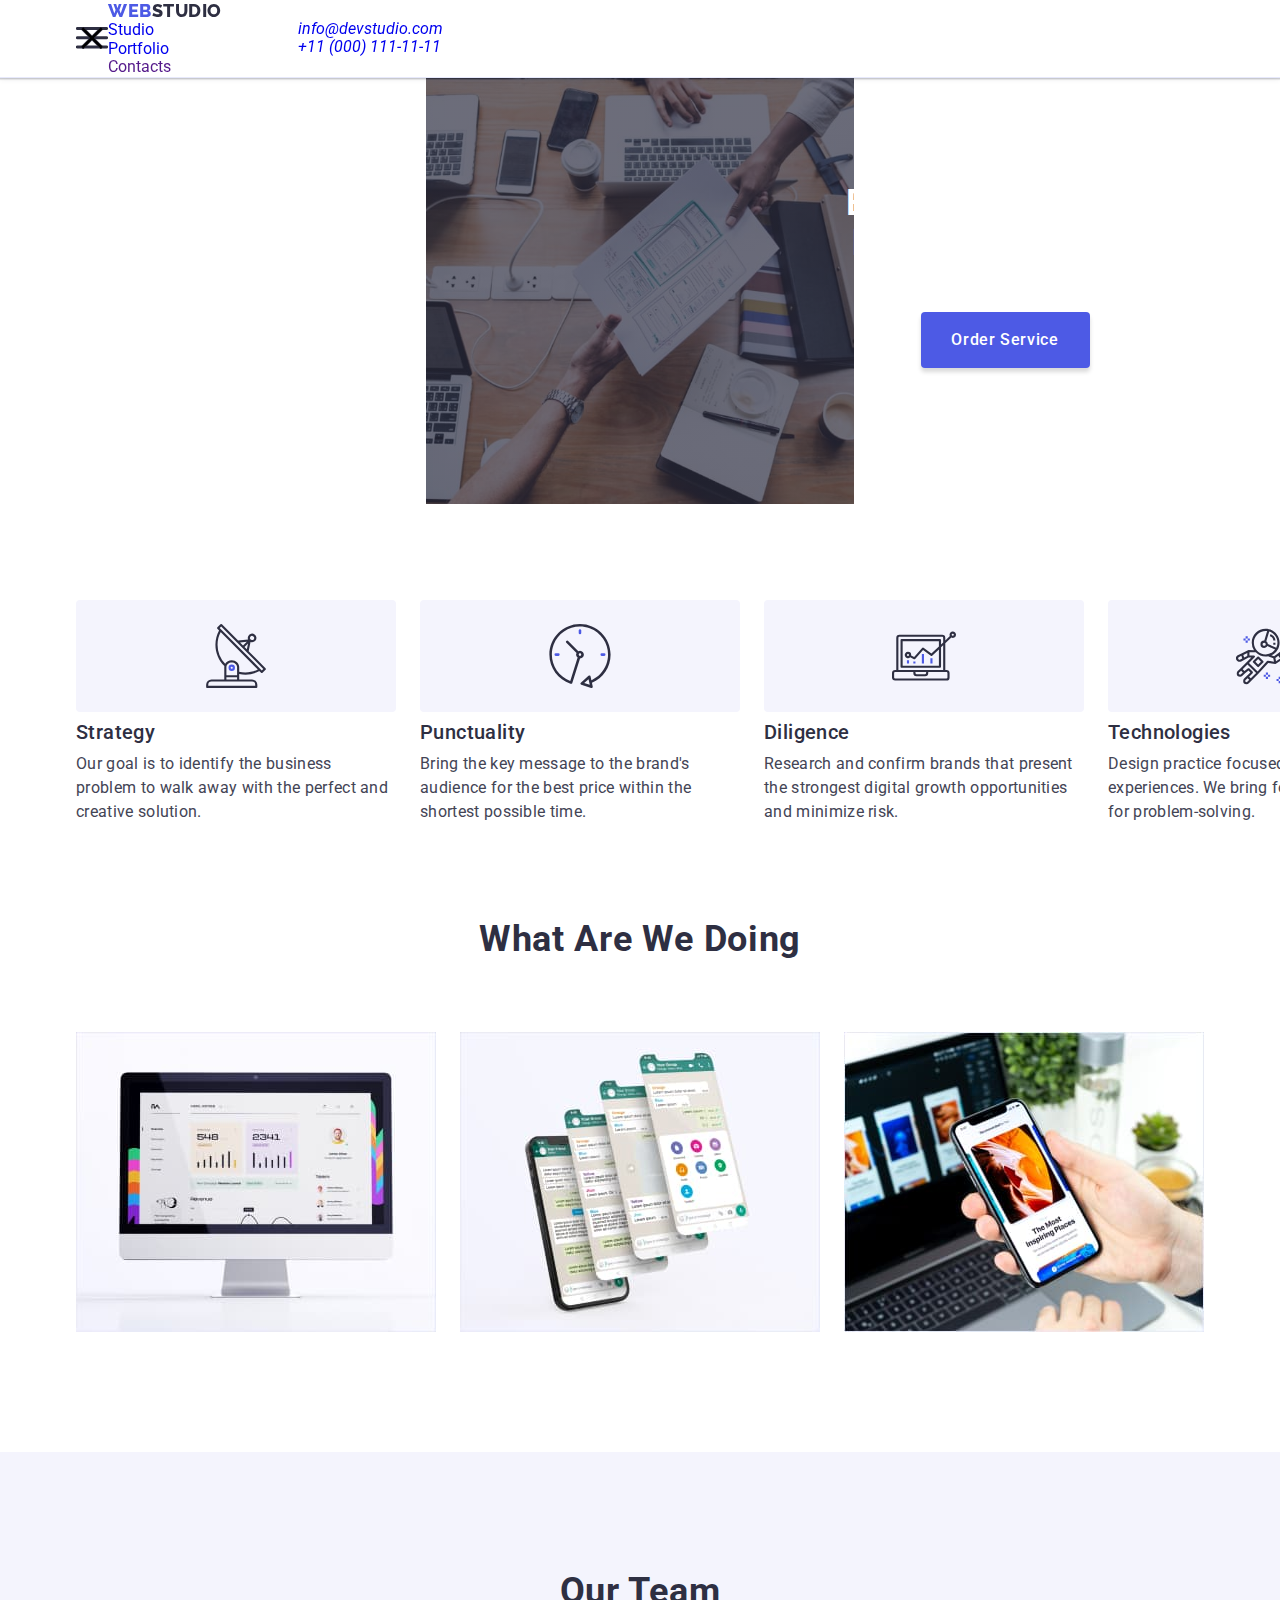
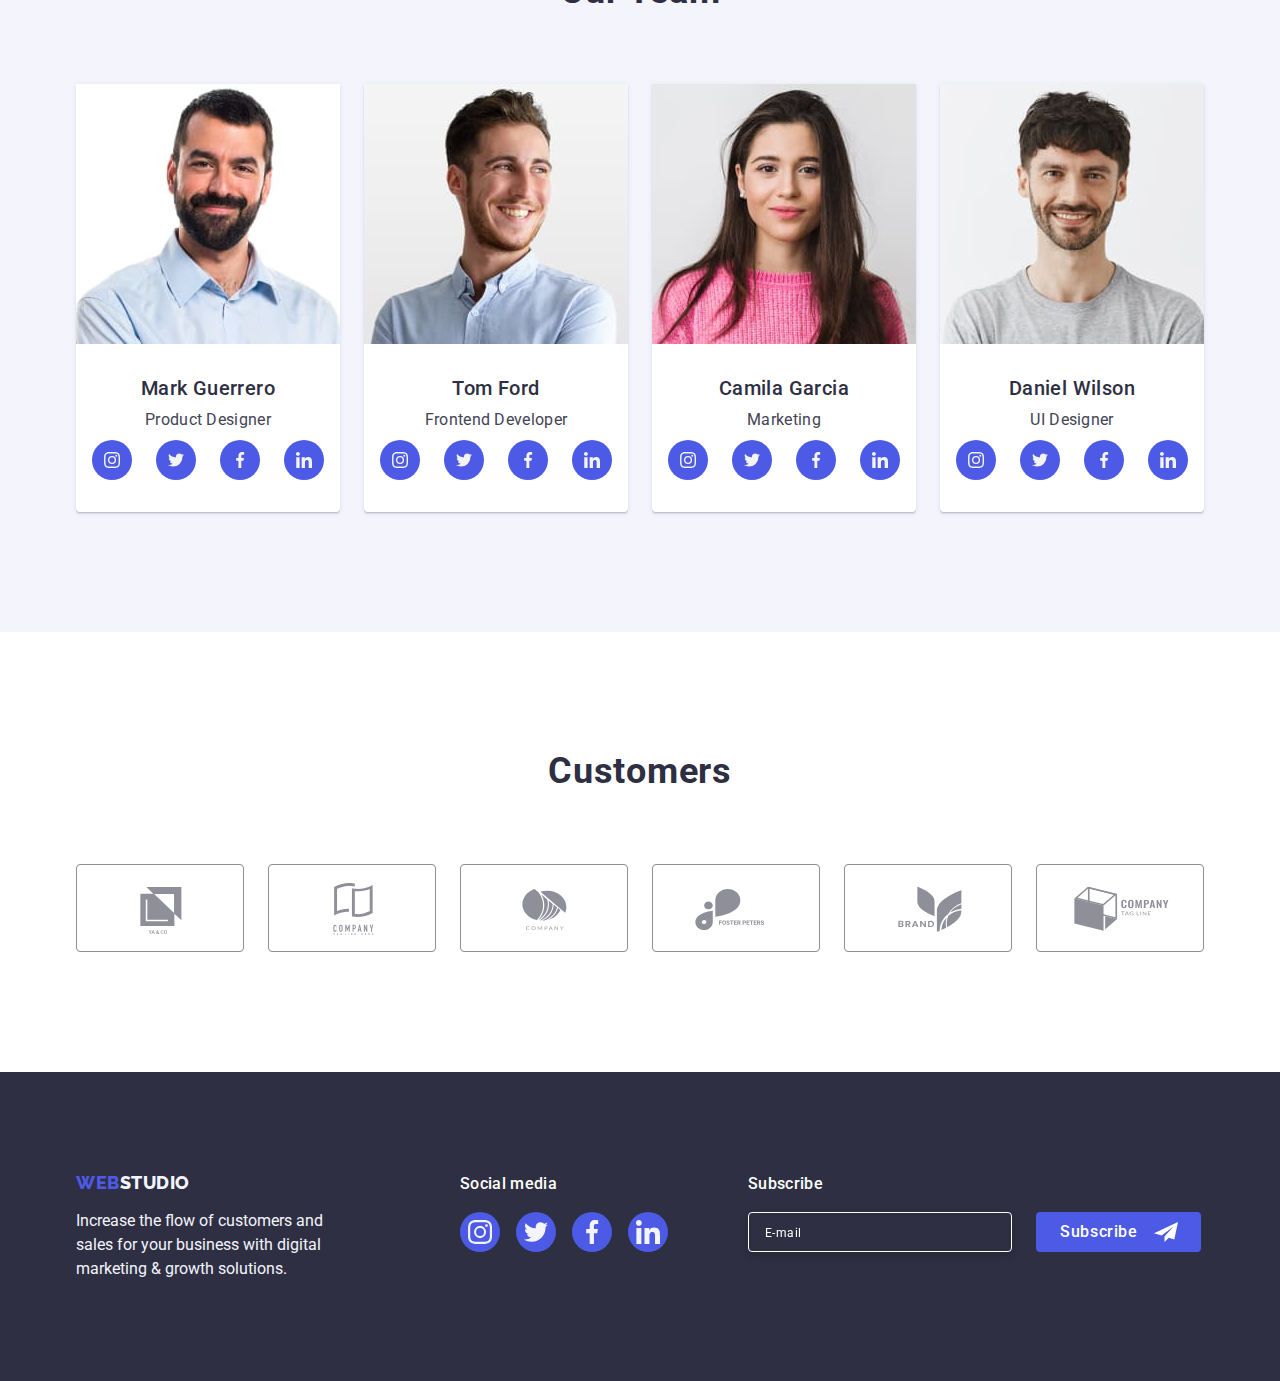
==== commit 5aa04457: "icons menu" ====
--- a/index.html
+++ b/index.html
@@ -22,6 +22,24 @@
   <body>
     <header class="header">
       <div class="container top-line">
+        <button
+          class="menu-toggle is-open"
+          .js-open-menu
+          aria-expanded="false"
+          aria-controls="mobile-menu"
+          type="button"
+        >
+          <svg class="burger" width="32" height="22">
+            <use
+              class="icon-menu-open"
+              href="./images/icons.svg#icon-menu-hamburger"
+            ></use>
+            <use
+              class="icon-menu-close"
+              href="./images/icons.svg#icon-close"
+            ></use>
+          </svg>
+        </button>
         <nav class="main-nav">
           <a class="logo link" href="./index.html">
             Web<span class="logo-studio">Studio</span>
@@ -51,17 +69,6 @@
           </ul>
         </address>
       </div>
-      <button
-        class="menu-toggle js-open-menu"
-        aria-expanded="false"
-        aria-controls="mobile-menu"
-        type="button"
-      >
-        <svg class="burger" width="32" height="22">
-          <use href="./images/icons.svg#icon-menu-hamburger"></use>
-          <use href="./images/icons.svg#icon-close"></use>
-        </svg>
-      </button>
     </header>
     <main>
       <section class="hero overlay">
--- a/css/styles.css
+++ b/css/styles.css
@@ -92,11 +92,24 @@
     list-style: none;
 }
 .menu-toggle {
+    display: inline-flex;
+    margin: 0;
+    padding: 0;
     border: none;
     background-color: transparent;
+    cursor: pointer;
 }
 .burger {
     stroke: var(--brand-color);
+}
+.menu-toggle .icon-menu-close {
+    display: none;
+}
+.menu-toggle.is-open .icon-menu-close {
+    display: block;
+}
+.menu-toggle.is-open .icon-menu-hamburger {
+    display: none;
 }
 /*.nav-link {
     display: block;
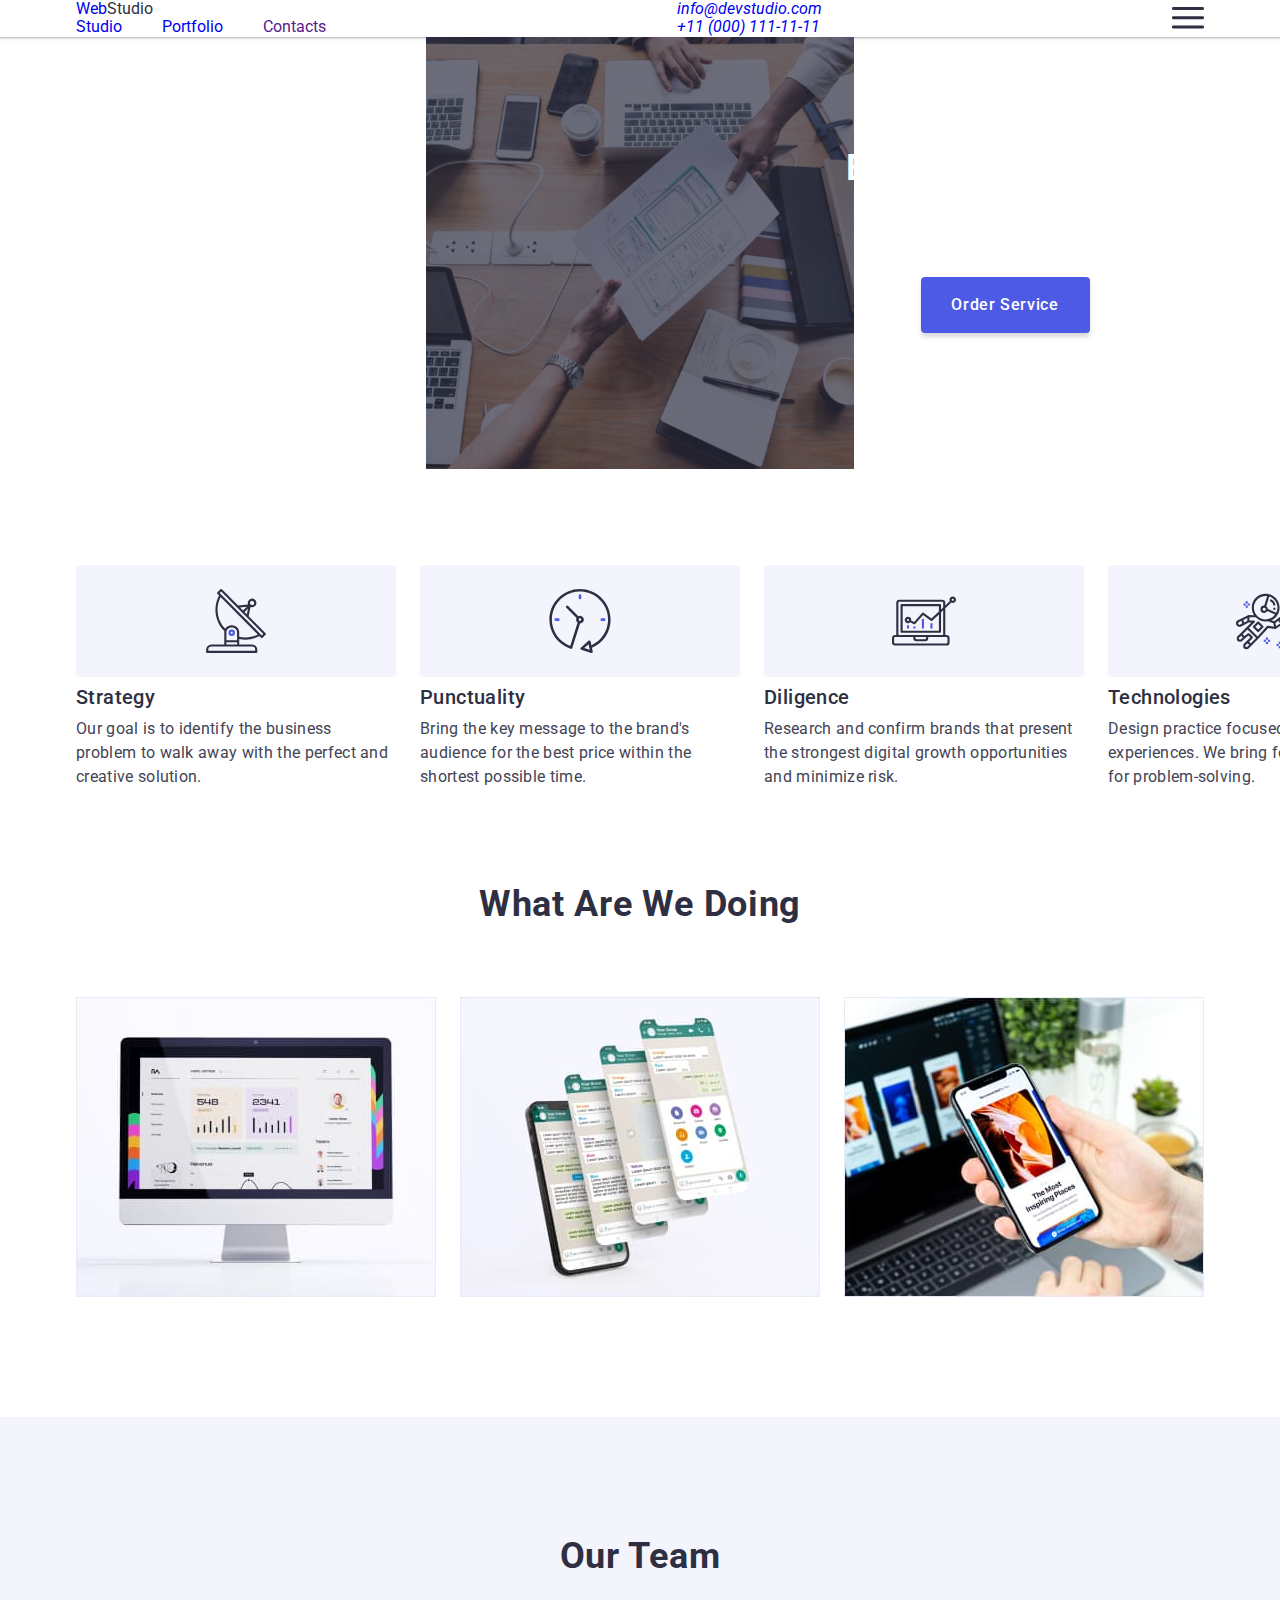
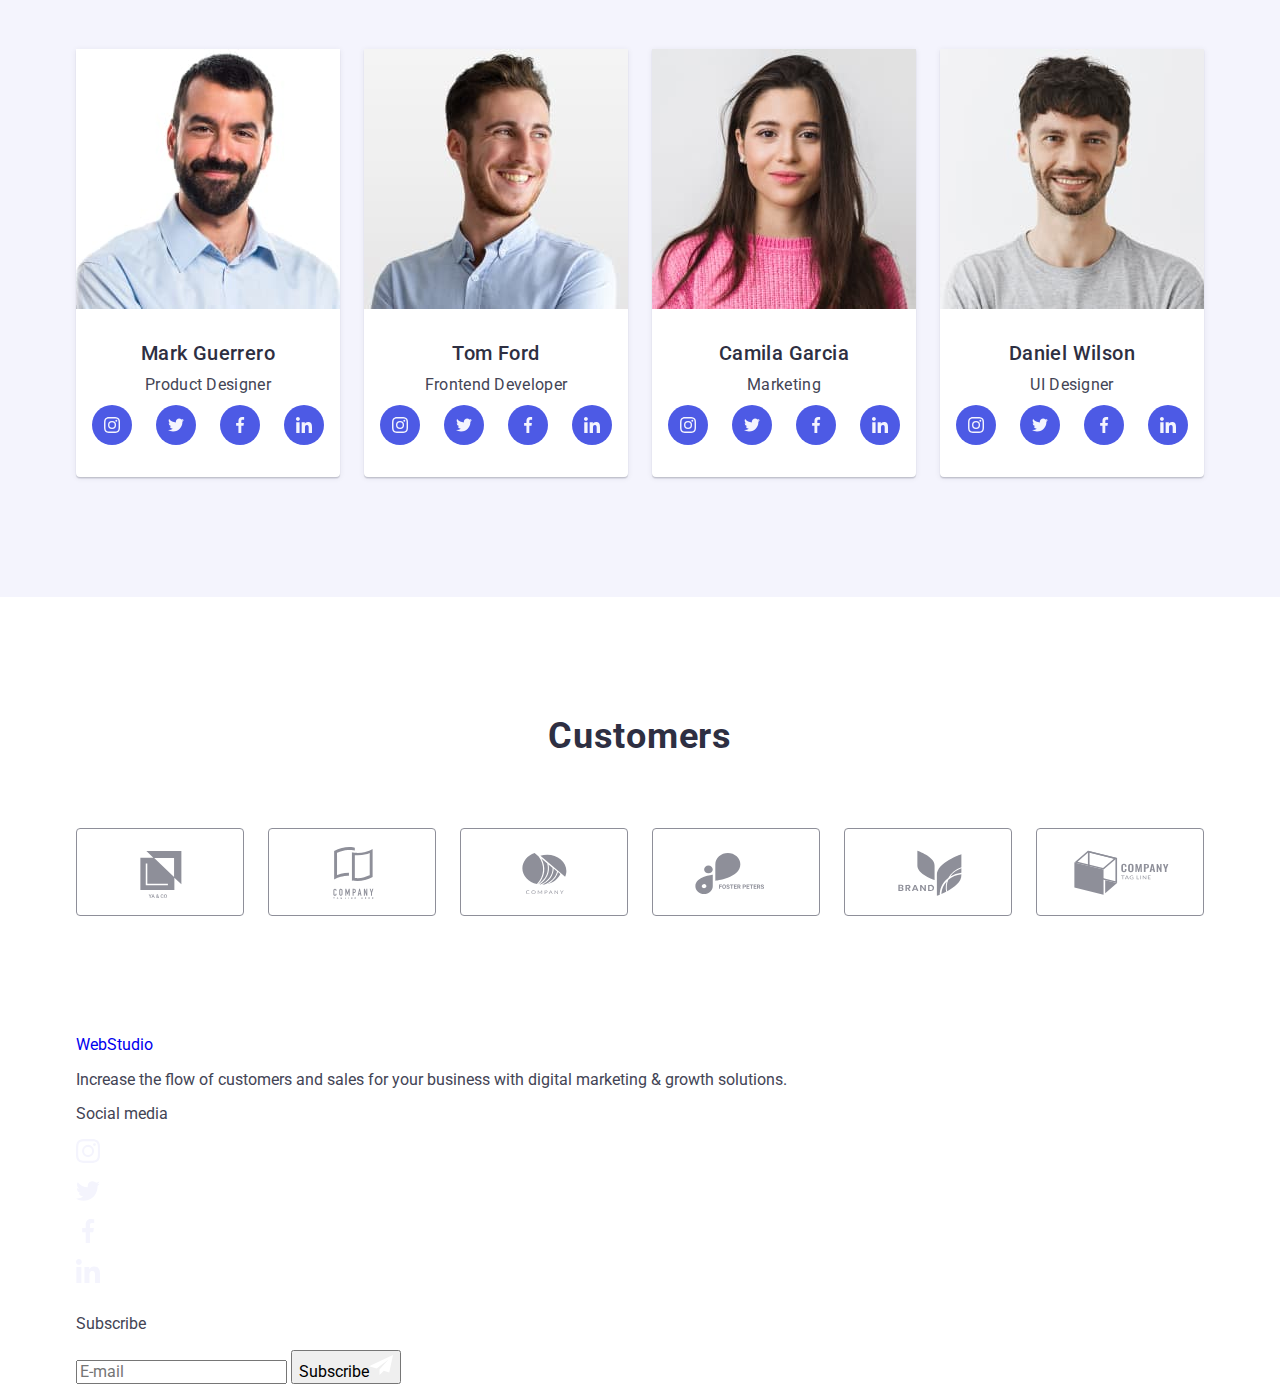
==== commit c8197f94: "header menu" ====
--- a/index.html
+++ b/index.html
@@ -22,24 +22,6 @@
   <body>
     <header class="header">
       <div class="container top-line">
-        <button
-          class="menu-toggle is-open"
-          .js-open-menu
-          aria-expanded="false"
-          aria-controls="mobile-menu"
-          type="button"
-        >
-          <svg class="burger" width="32" height="22">
-            <use
-              class="icon-menu-open"
-              href="./images/icons.svg#icon-menu-hamburger"
-            ></use>
-            <use
-              class="icon-menu-close"
-              href="./images/icons.svg#icon-close"
-            ></use>
-          </svg>
-        </button>
         <nav class="main-nav">
           <a class="logo link" href="./index.html">
             Web<span class="logo-studio">Studio</span>
@@ -68,6 +50,82 @@
             </li>
           </ul>
         </address>
+        <button type="button" class="menu-toggle" data-menu-open>
+          <svg class="burger" width="32" height="22">
+            <use href="./images/icons.svg#icon-menu-hamburger"></use>
+          </svg>
+        </button>
+      </div>
+      <!--Mobile_menu-->
+      <div class="mobile-menu" data-menu>
+        <button type="button" class="mobile-menu-close-btn" data-menu-close>
+          <svg width="8" height="8" class="mobile-menu-close-icon">
+            <use href="./images/icons.svg#icon-close"></use>
+          </svg>
+        </button>
+
+        <ul class="list mobile-menu-list">
+          <li class="menu-item">
+            <a class="link mobile-menu-link current" href="./index.html"
+              >Studio</a
+            >
+          </li>
+          <li class="menu-item">
+            <a class="link mobile-menu-link" href="./portfolio.html"
+              >Portfolio</a
+            >
+          </li>
+          <li class="menu-item">
+            <a class="link mobile-menu-link" href="">Contacts</a>
+          </li>
+        </ul>
+
+        <ul class="list mobile-contact-list">
+          <li class="mobile-contact-item">
+            <a
+              class="link contact modal-mailto"
+              href="mailto:info@devstudio.com"
+            >
+              info@devstudio.com
+            </a>
+          </li>
+          <li class="mobile-contact-item">
+            <a class="link contact modal-telephone" href="tel:+110001111111">
+              +11 (000) 111-11-11
+            </a>
+          </li>
+        </ul>
+
+        <ul class="social-list list modal-social-list">
+          <li class="modal-social-item">
+            <a href="#" class="modal-social-list-link">
+              <svg width="24" height="24">
+                <use href="./images/icons.svg#icon-insta"></use>
+              </svg>
+            </a>
+          </li>
+          <li class="modal-social-item">
+            <a href="#" class="modal-social-list-link">
+              <svg width="24" height="24">
+                <use href="./images/icons.svg#icon-twitter"></use>
+              </svg>
+            </a>
+          </li>
+          <li class="modal-social-item">
+            <a href="#" class="modal-social-list-link">
+              <svg width="24" height="24">
+                <use href="./images/icons.svg#icon-facebook"></use>
+              </svg>
+            </a>
+          </li>
+          <li class="modal-social-item">
+            <a href="#" class="modal-social-list-link">
+              <svg width="24" height="24">
+                <use href="./images/icons.svg#icon-linkedin"></use>
+              </svg>
+            </a>
+          </li>
+        </ul>
       </div>
     </header>
     <main>
--- a/css/styles.css
+++ b/css/styles.css
@@ -11,37 +11,116 @@
     --font-alternative: 'Raleway', sans-serif;
 }
 body {
-    padding-top: 70px;
+    /*padding-top: 70px;*/
     color: var(--text-color);
     font-family: 'Roboto', sans-serif;
     background-color: #FFFFFF;
 }
-@media screen and (min-width: 429px) {
+/*@media screen and (min-width: 429px) {
     body {
         padding-top: 72px;
     } 
-}
+}*/
 img {
     display: block;
 }
+.list {
+    padding: 0;
+    margin: 0;
+    list-style: none;
+}
+.link {
+    text-decoration: none;
+}
 .container {
-    min-width: 320px;
-    margin: 0 auto;
-    padding: 0 16px;
+    padding-left: 15px;
+    padding-right: 15px;
+}
+@media screen and (min-width: 480px) {
+    .container {
+        width: 426px;
+        margin-left: auto;
+        margin-right: auto;
+    }
 }
 @media screen and (min-width: 768px) {
     .container {
         width: 768px;
     }
-@media screen and (min-width: 1158px) {
+}
+@media screen and (min-width: 1200px) {
     .container {
         width: 1158px;
-        padding: 0 15px;
-    }
-}
+    }
+}
+@media screen and (max-width: 767px) {
+    .header-nav {
+        display: none;
+    }
+    .address {
+        display: none;
+    }
+}
+/*Header*/
+.header {
+    padding-top: 0;
+    padding-bottom: 0;
+    }
+
+.top-line {
+    display: flex;
+    align-items: center;
+    justify-content: space-between;
+}
+/*Header-mobile*/
+@media screen and (max-width: 767px) {
+    .logo {
+        display: block;
+        margin-right: 76px;
+        padding-top: 24px;
+        padding-bottom: 24px;
+
+        font-family: var(--font-alternative);
+        font-style: normal;
+        font-weight: 800;
+        font-size: 18px;
+        line-height: 1.33;
+        letter-spacing: 0.03em;
+        text-transform: uppercase;
+        color: var(--logo-web-color);
+    }
+    .header {
+    background-color: #FFFFFF;
+        border-bottom: 1px solid #E7E9FC;
+        box-shadow: 0px 2px 1px rgba(46, 47, 66, 0.08),
+            0px 1px 1px rgba(46, 47, 66, 0.16),
+            0px 1px 6px rgba(46, 47, 66, 0.08);
+}}
+/*Header-tablet*/
+@media screen and (min-width: 768px) {
+    .mobile-menu {
+        display: none;
+    }
     
-}
-.header {
+    .menu-toggle {
+        display: none;
+    }
+    .top-line {
+        display: flex;
+        justify-content: space-between;
+    }
+    .header-nav {
+        display: flex;
+        gap: 40px;
+    }
+    .header {
+        background-color: var(--white-color);
+        border-bottom: 1px solid var(--cornflower-color);
+        box-shadow: 0px 2px 1px rgba(46, 47, 66, 0.08),
+            0px 1px 1px rgba(46, 47, 66, 0.16), 0px 1px 6px rgba(46, 47, 66, 0.08);
+    }
+}
+/*.header {
     position: fixed;
     width: 100%;
     top: 0;
@@ -57,12 +136,12 @@
 .top-line {
         display: flex;
     align-items: center;
-}
+}*/
 /*.main-nav {
     display: flex;
     align-items: center;
 }*/
-.logo {  
+/*.logo {  
     display: inline-block;
         margin-right: 76px;
     font-family: var(--font-alternative);
@@ -72,25 +151,19 @@
         letter-spacing: 0.03em;
         text-transform: uppercase;
         color: var(--logo-web-color);
-}
+}*/
 /*.header-nav {
     display: flex;
     gap: 40px
 }*/
-.link {
-    text-decoration: none;
-}
+
 /*.main-nav {
     margin-right: auto;
 }*/
 .logo-studio {
     color: var(--brand-color);
 }
-.list {
-    padding: 0;
-    margin: 0;
-    list-style: none;
-}
+
 .menu-toggle {
     display: inline-flex;
     margin: 0;
@@ -102,15 +175,170 @@
 .burger {
     stroke: var(--brand-color);
 }
-.menu-toggle .icon-menu-close {
-    display: none;
-}
-.menu-toggle.is-open .icon-menu-close {
+.mobile-menu {
+    display: flex;
+    flex-direction: column;
+    padding-left: 40px;
+    padding-bottom: 40px;
+    padding-top: 80px;
+    padding-right: 24px;
+
+    position: fixed;
+    width: 100%;
+    height: 100%;
+    z-index: 1000;
+    top: 0;
+    left: 0;
+    background-color: var(--background-color-gray);
+
+    opacity: 0;
+    visibility: hidden;
+    pointer-events: none;
+    transition: opacity 250ms cubic-bezier(0.4, 0, 0.2, 1),
+        visibility 250ms cubic-bezier(0.4, 0, 0.2, 1);
+}
+
+.mobile-menu-list {
+    display: flex;
+    flex-direction: column;
+    gap: 40px;
+    margin-bottom: auto;
+}
+
+.mobile-menu-link {
+    font-weight: 700;
+    font-size: 36px;
+    line-height: 1.1;
+    letter-spacing: 0.02em;
+    text-transform: capitalize;
+    color: var(--navy-blue-color);
+}
+
+.mobile-menu-link:hover,
+.mobile-menu-link:focus {
+    color: var(--ocean-color);
+}
+
+.mobile-menu-link.current {
+    color: var(--ocean-color);
+}
+
+.mobile-menu.is-open {
+    opacity: 1;
+    visibility: visible;
+    pointer-events: auto;
+    transition: opacity 250ms cubic-bezier(0.4, 0, 0.2, 1),
+        visibility 250ms cubic-bezier(0.4, 0, 0.2, 1);
+}
+
+.mobile-menu-close-btn {
+    position: absolute;
+    top: 24px;
+    right: 24px;
+    background: var(--cornflower-color);
+    border: 1px solid var(--navy-blue-modal-color);
+    border-radius: 50%;
+    display: inline-block;
+        transition: fill 250ms cubic-bezier(0.4, 0, 0.2, 1);
+}
+
+.mobile-menu-close-btn {
+    position: absolute;
+    display: flex;
+    justify-content: center;
+    align-items: center;
+
+    top: 24px;
+    right: 24px;
+
+    background-color: var(--cornflower-color);
+    border: 1px solid rgba(0, 0, 0, 0.1);
+    width: 24px;
+    height: 24px;
+    border-radius: 50%;
+    transition: background-color var(--transition-dur-end-func);
+}
+
+.mobile-menu-close-icon {
+    fill: var(--navy-blue-color);
+    transition: fill var(--transition-dur-end-func);
+}
+
+.mobile-menu-close-btn:hover,
+.mobile-menu-close-btn:focus {
+    background-color: var(--ocean-color);
+}
+
+.mobile-menu-close-btn:hover .mobile-menu-close-btn-icon,
+.mobile-menu-close-btn:focus .mobile-menu-close-btn-icon {
+    fill: var(--white-color);
+}
+
+.mobile-contact-list {
+    display: flex;
+    flex-direction: column-reverse;
+    margin-bottom: 8px;
+}
+
+.modal-telephone {
     display: block;
-}
-.menu-toggle.is-open .icon-menu-hamburger {
-    display: none;
-}
+
+    max-width: 353px;
+    font-weight: 700;
+    font-size: 36px;
+    line-height: 1.1;
+    letter-spacing: 0.02em;
+    text-transform: capitalize;
+    color: var(--iris-color);
+}
+
+@media screen and (min-width: 320px) and (max-width: 428px) {
+    .modal-telephone {
+        font-size: 24px;
+    }
+}
+
+.mobile-contact-item {
+    margin-bottom: 40px;
+}
+
+.modal-mailto {
+    font-weight: 500;
+    font-size: 20px;
+    line-height: 1.2;
+    letter-spacing: 0.02em;
+
+    color: var(--slate-color);
+}
+
+.modal-social-list {
+    display: flex;
+    width: 100%;
+    justify-content: space-between;
+    gap: 56px;
+}
+
+.modal-social-item {
+    flex-grow: 1;
+}
+
+.modal-social-list-link {
+    fill: var(--cloud-color);
+    display: flex;
+    align-items: center;
+    justify-content: center;
+    width: 40px;
+    height: 40px;
+    border-radius: 50%;
+    background-color: var(--iris-color);
+    transition: background-color 250ms cubic-bezier(0.4, 0, 0.2, 1);
+}
+
+.modal-social-list-link:hover,
+.modal-social-list-link:focus {
+    background-color: var(--ocean-color);
+}
+
 /*.nav-link {
     display: block;
     padding-top: 24px;
@@ -739,7 +967,7 @@
 .customers-icon {
     fill: currentColor;
 }
-.footer {
+/*.footer {
     padding: 100px 0;
     background-color: var(--brand-color);
 }
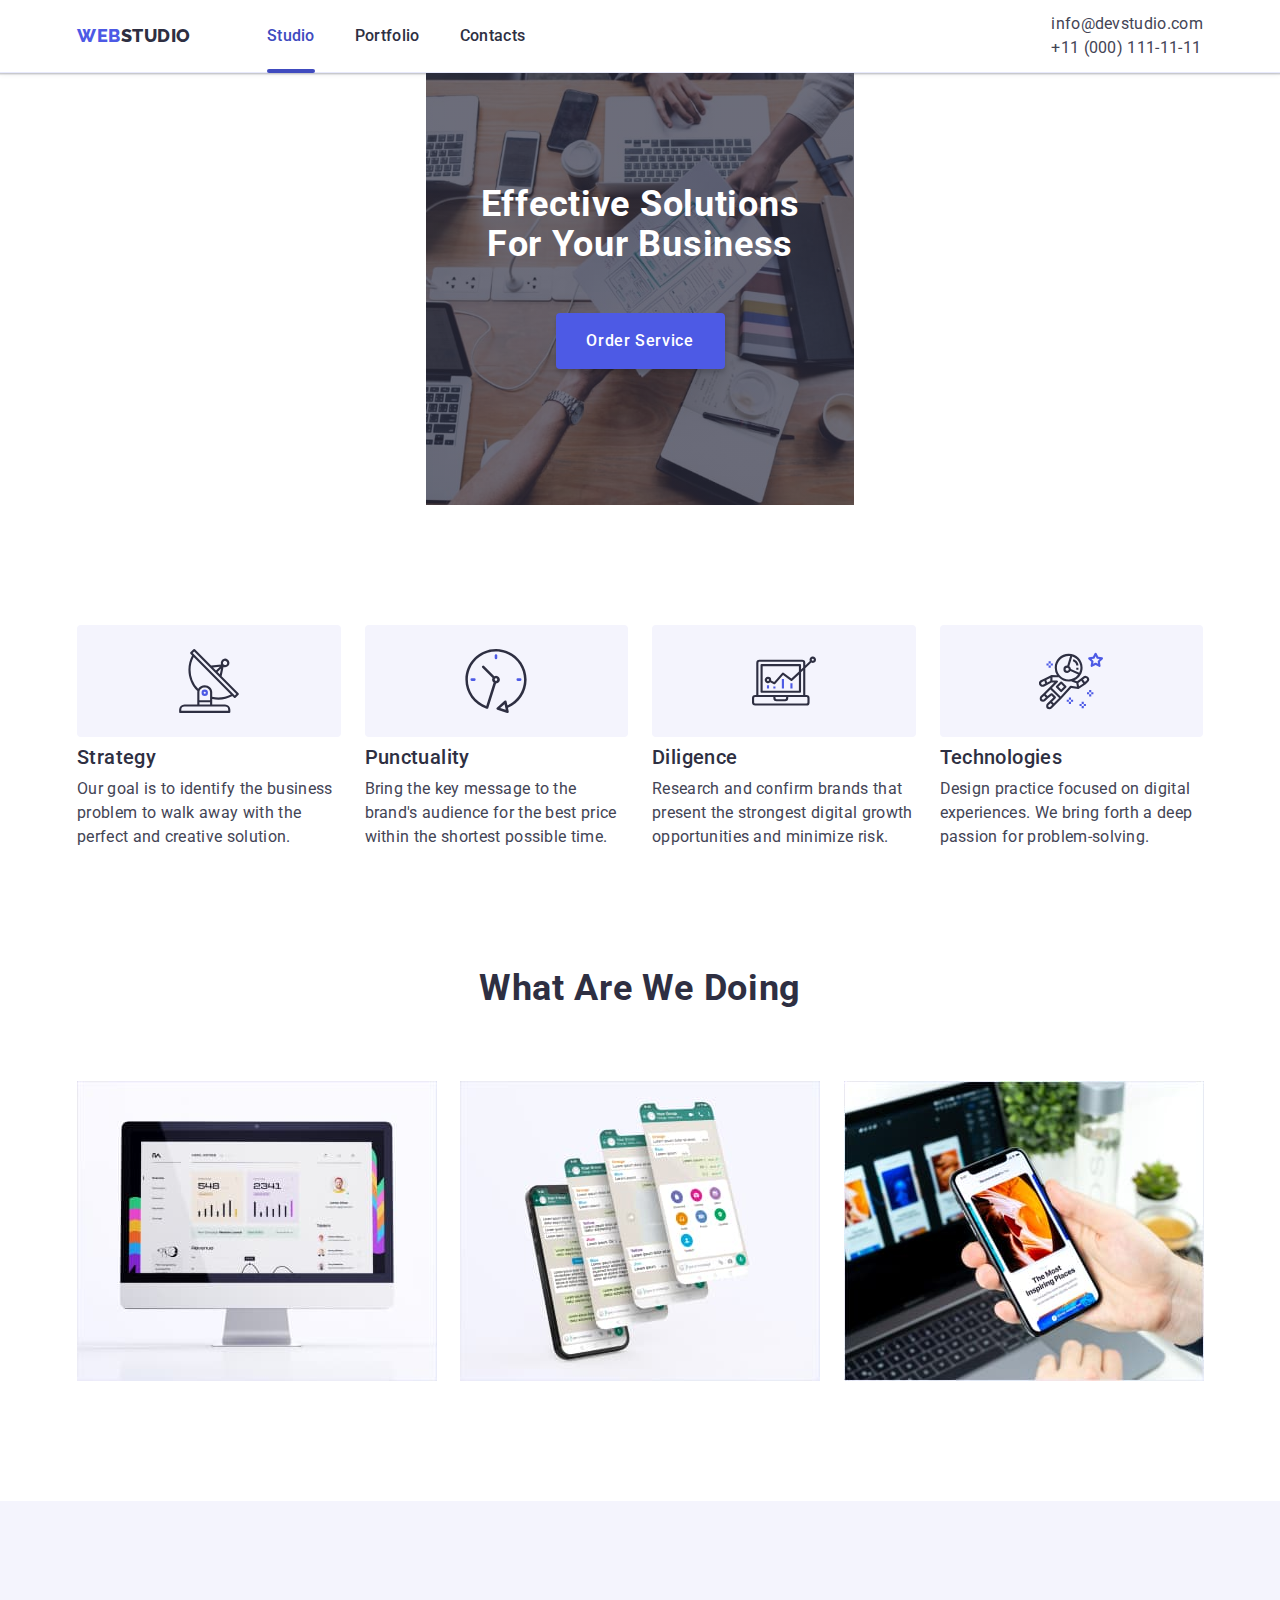
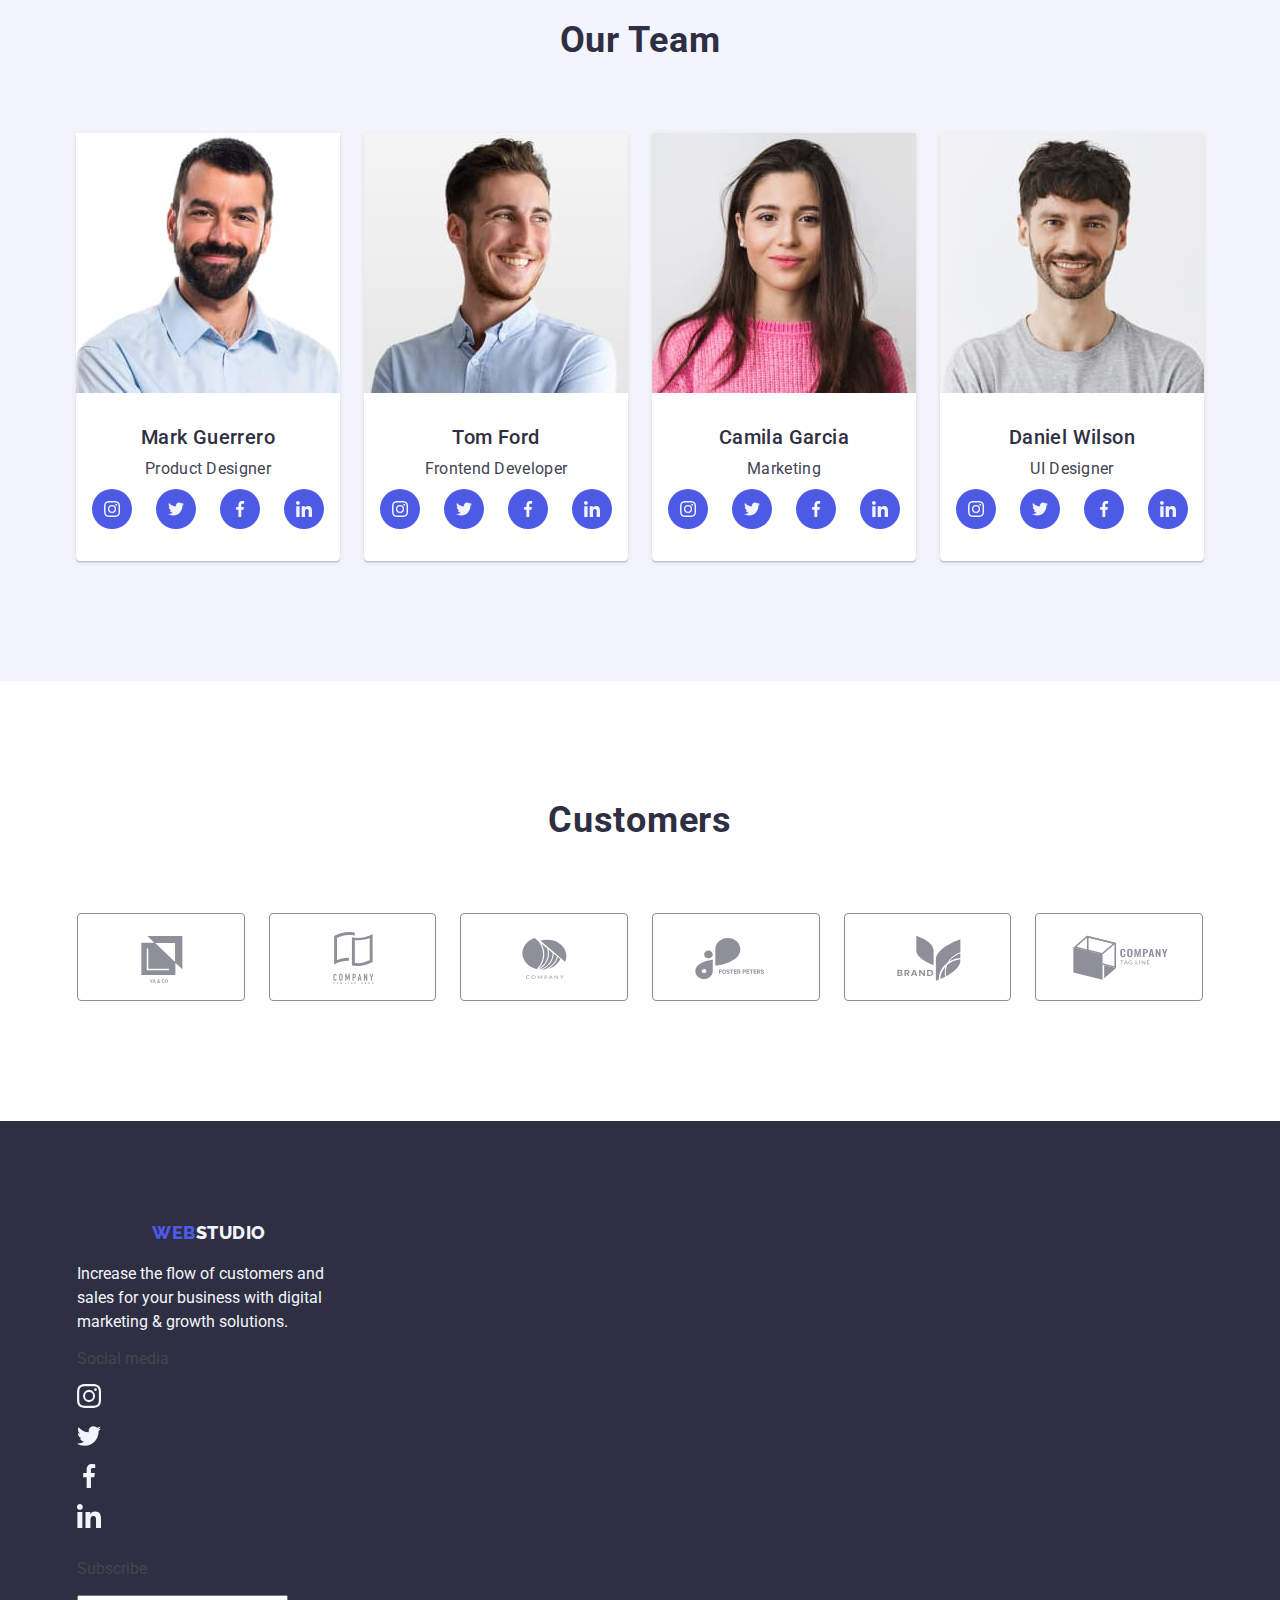
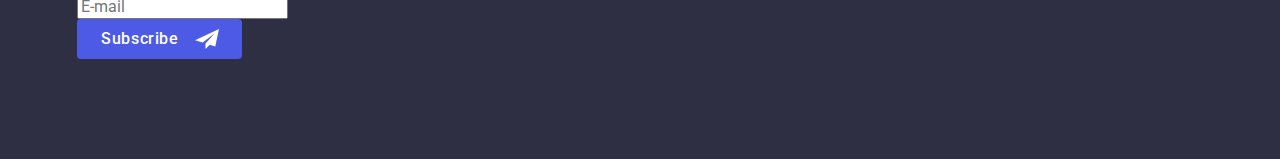
==== commit 164d6e9e: "markup" ====
--- a/index.html
+++ b/index.html
@@ -214,7 +214,7 @@
         </div>
       </section>
       <section class="team">
-        <div class="container">
+        <div class="container team-container">
           <h2 class="team-head">Our Team</h2>
           <ul class="team-list list">
             <li class="team-item">
@@ -433,8 +433,8 @@
     <footer class="footer">
       <div class="footer-con container">
         <div class="logo-div">
-          <a class="logo logo-footer link" href="./index.html">
-            Web<span class="logo-studio-footer">Studio</span>
+          <a class="logo-footer link" href="./index.html"
+            >Web<span class="logo-studio-footer">Studio</span>
           </a>
           <p class="footer-text">
             Increase the flow of customers and sales for your business with
--- a/css/styles.css
+++ b/css/styles.css
@@ -33,24 +33,21 @@
     text-decoration: none;
 }
 .container {
-    padding-left: 15px;
-    padding-right: 15px;
-}
-@media screen and (min-width: 480px) {
-    .container {
-        width: 426px;
-        margin-left: auto;
-        margin-right: auto;
-    }
+    min-width: 320px;
+    max-width: 396px;
+    padding-left: 16px;
+    padding-right: 16px;
+    margin-left: auto;
+    margin-right: auto;
 }
 @media screen and (min-width: 768px) {
     .container {
-        width: 768px;
+        max-width: 768px;
     }
 }
 @media screen and (min-width: 1200px) {
     .container {
-        width: 1158px;
+        max-width: 1158px;
     }
 }
 @media screen and (max-width: 767px) {
@@ -66,15 +63,12 @@
     padding-top: 0;
     padding-bottom: 0;
     }
-
 .top-line {
     display: flex;
     align-items: center;
     justify-content: space-between;
 }
-/*Header-mobile*/
-@media screen and (max-width: 767px) {
-    .logo {
+.logo {
         display: block;
         margin-right: 76px;
         padding-top: 24px;
@@ -89,36 +83,102 @@
         text-transform: uppercase;
         color: var(--logo-web-color);
     }
-    .header {
-    background-color: #FFFFFF;
-        border-bottom: 1px solid #E7E9FC;
-        box-shadow: 0px 2px 1px rgba(46, 47, 66, 0.08),
-            0px 1px 1px rgba(46, 47, 66, 0.16),
-            0px 1px 6px rgba(46, 47, 66, 0.08);
-}}
+        .logo-studio {
+            color: var(--brand-color);
+        }
+        .header {
+            background-color: #FFFFFF;
+            border-bottom: 1px solid #E7E9FC;
+            box-shadow: 0px 2px 1px rgba(46, 47, 66, 0.08),
+                0px 1px 1px rgba(46, 47, 66, 0.16),
+                0px 1px 6px rgba(46, 47, 66, 0.08);
+        }
 /*Header-tablet*/
 @media screen and (min-width: 768px) {
     .mobile-menu {
         display: none;
     }
-    
-    .menu-toggle {
+    .menu-toggle .burger {
         display: none;
     }
-    .top-line {
+    .main-nav {
         display: flex;
-        justify-content: space-between;
+        margin-right: auto;
+        /*align-items: center;
+        justify-content: space-between;*/
     }
     .header-nav {
         display: flex;
         gap: 40px;
     }
-    .header {
-        background-color: var(--white-color);
-        border-bottom: 1px solid var(--cornflower-color);
-        box-shadow: 0px 2px 1px rgba(46, 47, 66, 0.08),
-            0px 1px 1px rgba(46, 47, 66, 0.16), 0px 1px 6px rgba(46, 47, 66, 0.08);
-    }
+       /* .logo {
+            display: inline-block;
+            margin-right: 76px;
+            font-family: var(--font-alternative);
+            font-weight: 800;
+            font-size: 18px;
+            line-height: 1.17;
+            letter-spacing: 0.03em;
+            text-transform: uppercase;
+            color: var(--logo-web-color);
+        }*/
+        
+
+        .address {
+            font-style: normal;
+        }
+        .address-link {
+            color: var(--text-color);
+            font-size: 16px;
+            line-height: 1.5;
+            letter-spacing: 0.02em;
+    
+            transition: color 250ms cubic-bezier(0.4, 0, 0.2, 1);
+        }
+        .address-link:active {
+            color: var(--text-color);
+            font-size: 16px;
+            line-height: 1.5;
+            letter-spacing: 0.02em;
+        }
+        .address-link:hover,
+        .address-link:focus {
+            color: var(--nav-color);
+        }
+        .nav-link {
+            display: block;
+            padding-top: 24px;
+            padding-bottom: 24px;
+    
+            font-weight: 500;
+            font-size: 16px;
+            line-height: 1.5;
+            letter-spacing: 0.02em;
+            color: var(--brand-color);
+    
+            transition: color 250ms cubic-bezier(0.4, 0, 0.2, 1);
+        }
+    
+        .nav-link:hover,
+        .nav-link:focus {
+            color: var(--nav-color);
+        }
+    
+        .page {
+            position: relative;
+            color: #404BBF;
+        }
+    
+        .page::after {
+            position: absolute;
+            content: '';
+            bottom: -1px;
+            left: 0;
+            width: 100%;
+            height: 4px;
+            border-radius: 2px;
+            background-color: var(--nav-color);
+        }
 }
 /*.header {
     position: fixed;
@@ -160,10 +220,40 @@
 /*.main-nav {
     margin-right: auto;
 }*/
-.logo-studio {
+/*.logo-studio {
     color: var(--brand-color);
 }
-
+.address {
+    font-style: normal;
+}*/
+
+/*.address-list {
+    display: flex;
+    gap: 40px;
+    align-items: center;
+}*/
+
+/*.address-link {
+    color: var(--text-color);
+    font-size: 16px;
+    line-height: 1.5;
+    letter-spacing: 0.02em;
+
+    transition: color 250ms cubic-bezier(0.4, 0, 0.2, 1);
+}
+
+.address-link:active {
+    color: var(--text-color);
+    font-size: 16px;
+    line-height: 1.5;
+    letter-spacing: 0.02em;
+}
+
+.address-link:hover,
+.address-link:focus {
+    color: var(--nav-color);
+}*/
+/*mobile-menu*/
 .menu-toggle {
     display: inline-flex;
     margin: 0;
@@ -323,7 +413,7 @@
 }
 
 .modal-social-list-link {
-    fill: var(--cloud-color);
+    fill: var(--logo-web-color);
     display: flex;
     align-items: center;
     justify-content: center;
@@ -665,18 +755,18 @@
 .strs {
     padding: 96px 0;
 }
+@media screen and (min-width: 1158px) {
+    .strs {
+        padding: 120px 0;
+    }
+}
 .strengths-list {
+    display: flex;
+        flex-wrap: wrap;
+        gap: 24px;
+        row-gap: 72px;
     padding: 0;
     margin: auto;
-}
-@media screen and (min-width: 768px) {
-    .strengths-list {
-        display: flex;
-        flex-wrap: wrap;
-            gap: 24px;
-            padding: 0;
-            margin: auto;
-    }
 }
 @media screen and (min-width: 1158px) {
     .strengths-list {
@@ -684,8 +774,7 @@
     }
 }
 .strengths-item {
-    min-width: 320px;
-    max-width: 427px;
+    width: 100%;
 }
 @media screen and (min-width: 768px) {
     .strengths-item {
@@ -817,11 +906,14 @@
 }
 .team-list {
     display: block;
+    margin-left: auto;
+    margin-right: auto;
 }
 @media screen and (min-width: 768px) {
 .team-list {
         display: flex;
         flex-wrap: wrap;
+        justify-content: center;
         gap: 24px;
         row-gap: 64px;
 }
@@ -840,10 +932,14 @@
         border-radius: 0px 0px 4px 4px;
 }
 @media screen and (max-width: 767px) {
-    .team-item:not(:last-child) {
+    .team-list > li:not(:last-child) {
             margin-bottom: 72px;
         }
-}
+    .team-item {
+        margin: 0 auto;
+    }
+}
+
 /*@media screen and (min-width: 768px) {
     .team-item {
         width: calc((100% - 24px) / 2);
@@ -942,7 +1038,7 @@
     width: calc((100% - 48px) / 3);
 }
 }
-@media screen and (min-width: 1158px) {
+@media screen and (min-width: 1200px) {
 .customers-item {
     width: calc((100% - 120px) / 6);
 }
@@ -967,11 +1063,54 @@
 .customers-icon {
     fill: currentColor;
 }
-/*.footer {
-    padding: 100px 0;
+.footer {
+    padding: 96px 0;
     background-color: var(--brand-color);
 }
-.footer-con {
+@media screen and (min-width: 1158px) {
+    .footer {
+        padding: 100px 0;
+    }
+}
+
+.logo-div {
+    width: 268px;
+    margin-left: auto;
+    margin-right: auto;
+}
+@media screen and (min-width: 768px) {
+    .logo-div {
+        width: 264px;
+        margin-left: 0;
+        margin-right: 24px;
+    }
+}
+.logo-studio-footer {
+    color: var(--footer-text-color);
+    }
+.footer-text {
+    max-width: 264px;
+    height: 72px;
+    margin: 0;
+    font-size: 16px;
+    line-height: 1.5;
+    color: var(--footer-text-color);
+}
+.logo-footer {
+    display: block;
+    padding: 0;
+    margin-bottom: 17.5px;
+    text-align: center;
+    font-family: var(--font-alternative);
+        font-style: normal;
+        font-weight: 800;
+        font-size: 18px;
+        line-height: 1.33;
+        letter-spacing: 0.03em;
+        text-transform: uppercase;
+        color: var(--logo-web-color);
+}
+/*.footer-con {
     display: flex;
     align-items: baseline;
 }
@@ -985,14 +1124,7 @@
 .logo-studio-footer {
     color: var(--footer-text-color);
 }
-.footer-text {
-        max-width: 264px;
-        height: 72px;
-        margin: 0;
-        font-size: 16px;
-        line-height: 1.5;
-        color: var(--footer-text-color);
-}
+
 .soc-media {
     margin-right: 80px;
 }
@@ -1066,7 +1198,7 @@
 }
 .email-input:not(:placeholder-shown):required:valid {
     color: #FFFFFF;
-}
+}*/
 .btn-send {
     width: 165px;
     height: 40px;
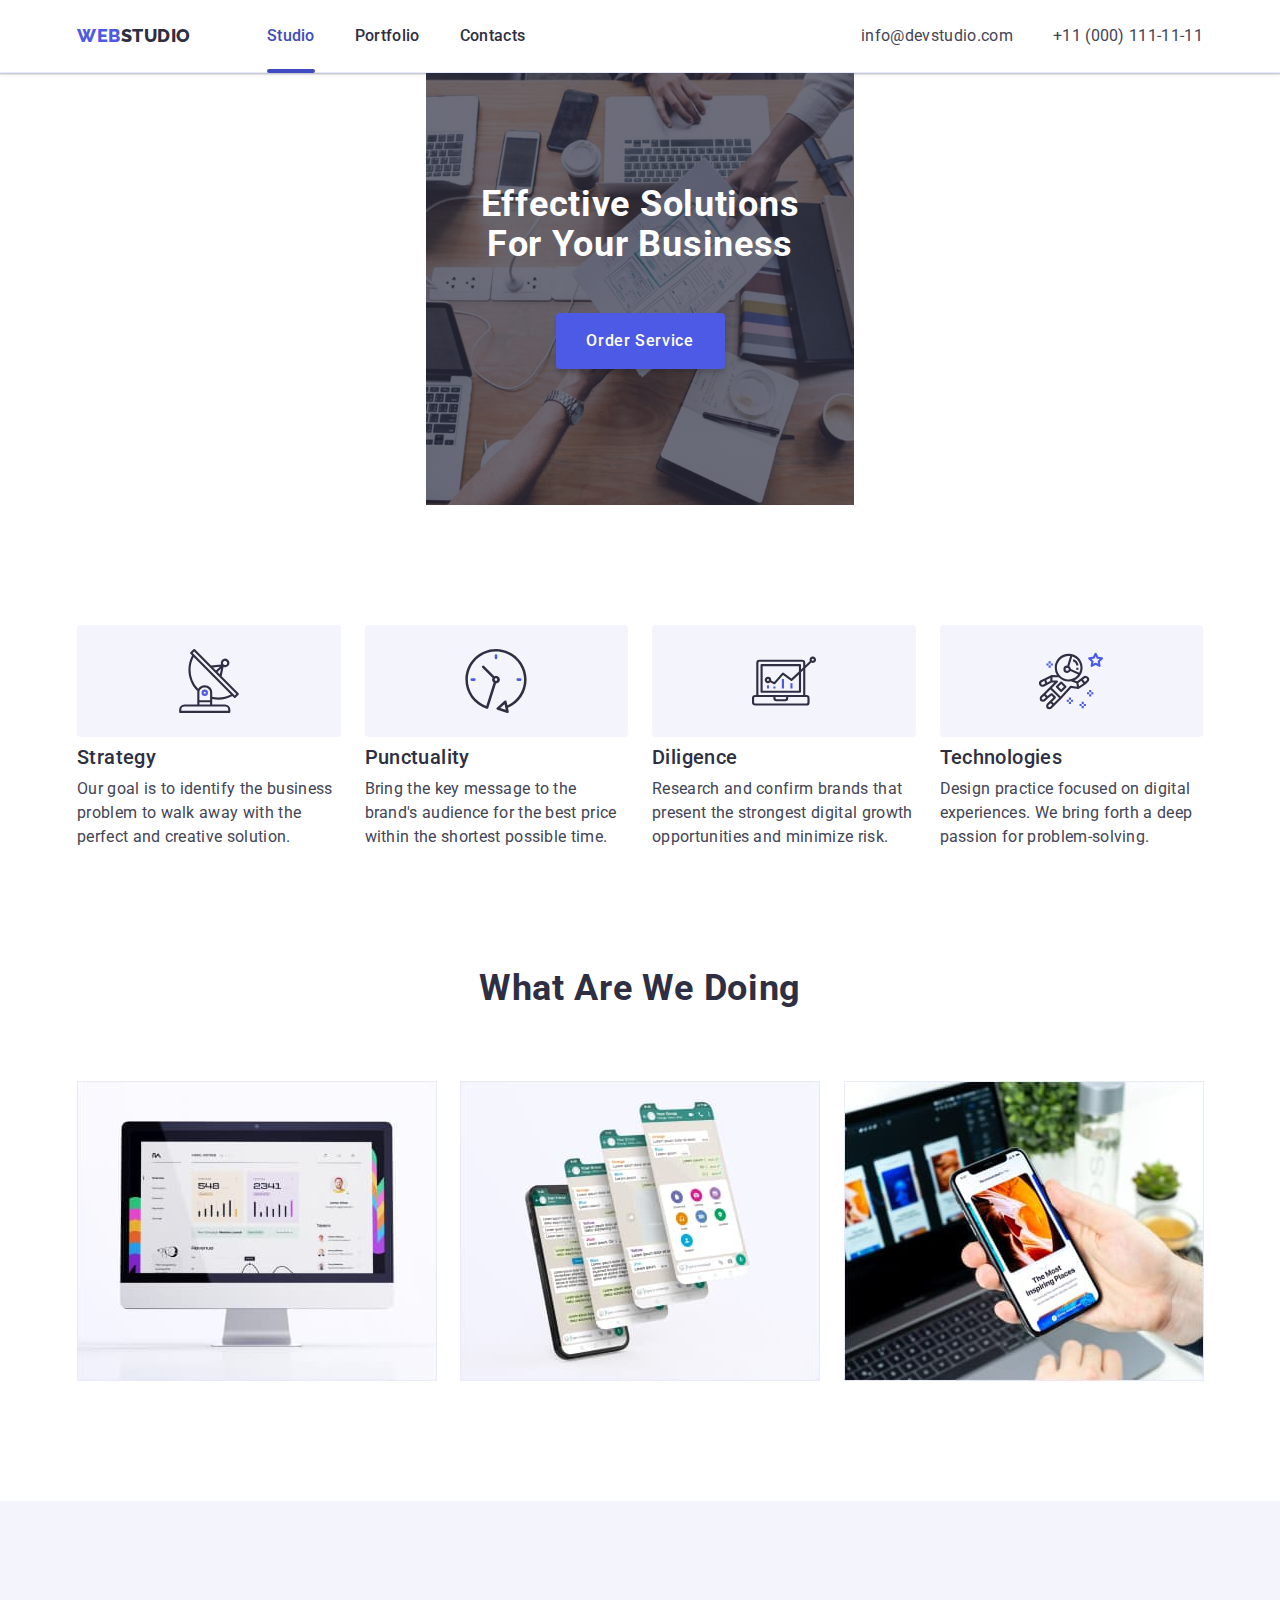
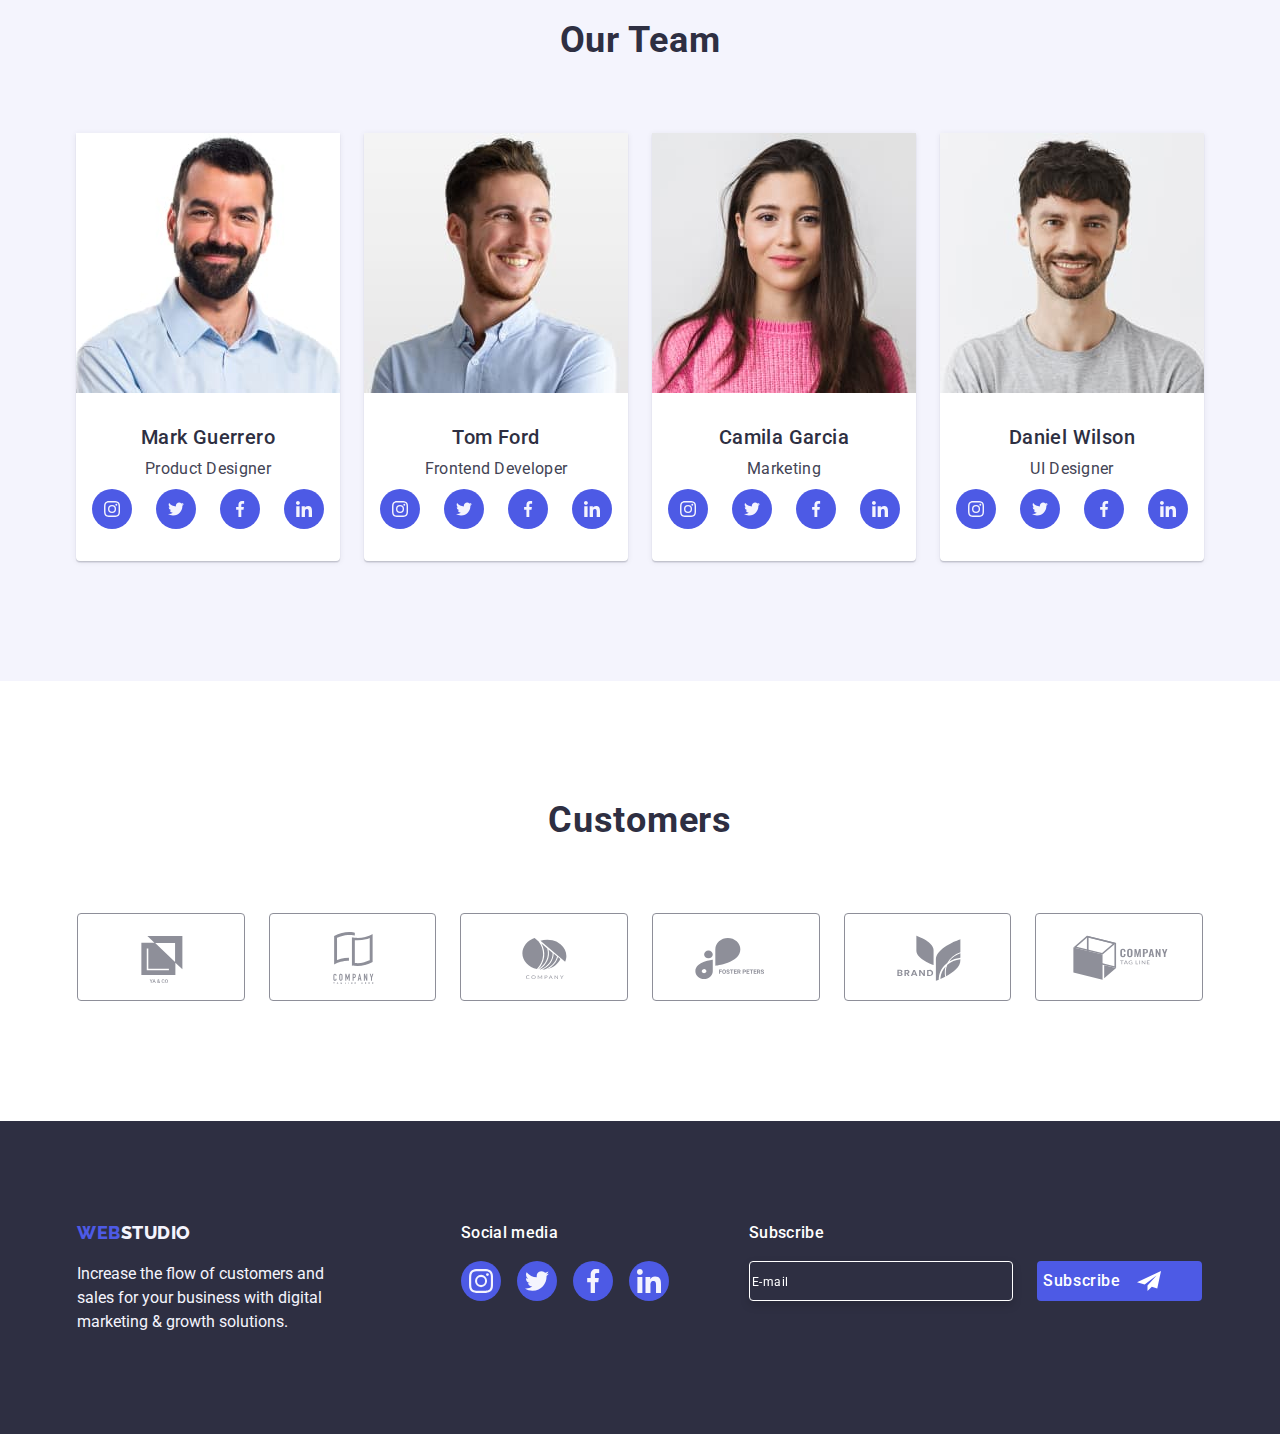
==== commit bf363444: "Studio" ====
--- a/index.html
+++ b/index.html
@@ -66,9 +66,7 @@
 
         <ul class="list mobile-menu-list">
           <li class="menu-item">
-            <a class="link mobile-menu-link current" href="./index.html"
-              >Studio</a
-            >
+            <a class="link mobile-menu-link" href="./index.html">Studio</a>
           </li>
           <li class="menu-item">
             <a class="link mobile-menu-link" href="./portfolio.html"
@@ -83,14 +81,17 @@
         <ul class="list mobile-contact-list">
           <li class="mobile-contact-item">
             <a
-              class="link contact modal-mailto"
+              class="link contact modal-mailto menu-adrs-link"
               href="mailto:info@devstudio.com"
             >
               info@devstudio.com
             </a>
           </li>
           <li class="mobile-contact-item">
-            <a class="link contact modal-telephone" href="tel:+110001111111">
+            <a
+              class="link contact modal-telephone menu-adrs-link"
+              href="tel:+110001111111"
+            >
               +11 (000) 111-11-11
             </a>
           </li>
@@ -381,46 +382,46 @@
         </div>
       </section>
       <section class="customers">
-        <div class="container">
+        <div class="container customers-div">
           <h2 class="customers-head">Customers</h2>
           <ul class="customers-list list">
             <li class="customers-item">
-              <a class="customers-link" href=""
+              <a class="customers-link link" href=""
                 ><svg class="customers-icon" width="104" height="56">
                   <use href="./images/icons.svg#icon-yaco"></use>
                 </svg>
               </a>
             </li>
             <li class="customers-item">
-              <a class="customers-link" href=""
+              <a class="customers-link link" href=""
                 ><svg class="customers-icon" width="104" height="56">
                   <use href="./images/icons.svg#icon-mcrsft"></use>
                 </svg>
               </a>
             </li>
             <li class="customers-item">
-              <a class="customers-link" href=""
+              <a class="customers-link link" href=""
                 ><svg class="customers-icon" width="104" height="56">
                   <use href="./images/icons.svg#icon-shell"></use>
                 </svg>
               </a>
             </li>
             <li class="customers-item">
-              <a class="customers-link" href=""
+              <a class="customers-link link" href=""
                 ><svg class="customers-icon" width="104" height="56">
                   <use href="./images/icons.svg#icon-foster"></use>
                 </svg>
               </a>
             </li>
             <li class="customers-item">
-              <a class="customers-link" href=""
+              <a class="customers-link link" href=""
                 ><svg class="customers-icon" width="104" height="56">
                   <use href="./images/icons.svg#icon-brand"></use>
                 </svg>
               </a>
             </li>
             <li class="customers-item">
-              <a class="customers-link" href=""
+              <a class="customers-link link" href=""
                 ><svg class="customers-icon" width="104" height="56">
                   <use href="./images/icons.svg#icon-tagline"></use>
                 </svg>
--- a/css/styles.css
+++ b/css/styles.css
@@ -180,6 +180,14 @@
             background-color: var(--nav-color);
         }
 }
+/*Header-desktop*/
+@media screen and (min-width: 1200px) {
+    .address-list {
+        display: flex;
+        gap: 40px;
+        align-items: center;
+}
+}
 /*.header {
     position: fixed;
     width: 100%;
@@ -298,19 +306,16 @@
 .mobile-menu-link {
     font-weight: 700;
     font-size: 36px;
-    line-height: 1.1;
+    line-height: 1.11;
     letter-spacing: 0.02em;
     text-transform: capitalize;
-    color: var(--navy-blue-color);
+    color: var(--brand-color);
+    transition: color 250ms cubic-bezier(0.4, 0, 0.2, 1);
 }
 
 .mobile-menu-link:hover,
 .mobile-menu-link:focus {
-    color: var(--ocean-color);
-}
-
-.mobile-menu-link.current {
-    color: var(--ocean-color);
+    color: var(--logo-web-color);
 }
 
 .mobile-menu.is-open {
@@ -323,45 +328,34 @@
 
 .mobile-menu-close-btn {
     position: absolute;
+    display: flex;
+    justify-content: center;
+    align-items: center;
+
     top: 24px;
     right: 24px;
-    background: var(--cornflower-color);
-    border: 1px solid var(--navy-blue-modal-color);
-    border-radius: 50%;
-    display: inline-block;
-        transition: fill 250ms cubic-bezier(0.4, 0, 0.2, 1);
-}
-
-.mobile-menu-close-btn {
-    position: absolute;
-    display: flex;
-    justify-content: center;
-    align-items: center;
-
-    top: 24px;
-    right: 24px;
-
-    background-color: var(--cornflower-color);
-    border: 1px solid rgba(0, 0, 0, 0.1);
+
+    background-color: var(--button-portfolio);
+    border: 1px solid var(--brand-color);
     width: 24px;
     height: 24px;
     border-radius: 50%;
-    transition: background-color var(--transition-dur-end-func);
+    transition: background-color 250ms cubic-bezier(0.4, 0, 0.2, 1);
 }
 
 .mobile-menu-close-icon {
-    fill: var(--navy-blue-color);
-    transition: fill var(--transition-dur-end-func);
+    fill: var(--brand-color);
+    transition: fill 250ms cubic-bezier(0.4, 0, 0.2, 1);
 }
 
 .mobile-menu-close-btn:hover,
 .mobile-menu-close-btn:focus {
-    background-color: var(--ocean-color);
-}
-
-.mobile-menu-close-btn:hover .mobile-menu-close-btn-icon,
-.mobile-menu-close-btn:focus .mobile-menu-close-btn-icon {
-    fill: var(--white-color);
+    background-color: var(--nav-color);
+}
+
+.mobile-menu-close-btn:hover .mobile-menu-close-icon,
+.mobile-menu-close-btn:focus .mobile-menu-close-icon {
+    fill: #FFFFFF;
 }
 
 .mobile-contact-list {
@@ -379,7 +373,7 @@
     line-height: 1.1;
     letter-spacing: 0.02em;
     text-transform: capitalize;
-    color: var(--iris-color);
+    color: var(--brand-color);
 }
 
 @media screen and (min-width: 320px) and (max-width: 428px) {
@@ -390,6 +384,14 @@
 
 .mobile-contact-item {
     margin-bottom: 40px;
+    transition: color 250ms cubic-bezier(0.4, 0, 0.2, 1);
+}
+.menu-adrs-link {
+    transition: color 250ms cubic-bezier(0.4, 0, 0.2, 1);
+}
+.menu-adrs-link:hover,
+.menu-adrs-link:focus {
+    color: var(--logo-web-color);
 }
 
 .modal-mailto {
@@ -398,7 +400,7 @@
     line-height: 1.2;
     letter-spacing: 0.02em;
 
-    color: var(--slate-color);
+    color: var(--brand-color);
 }
 
 .modal-social-list {
@@ -420,13 +422,13 @@
     width: 40px;
     height: 40px;
     border-radius: 50%;
-    background-color: var(--iris-color);
+    background-color: var(--logo-web-color);
     transition: background-color 250ms cubic-bezier(0.4, 0, 0.2, 1);
 }
 
 .modal-social-list-link:hover,
 .modal-social-list-link:focus {
-    background-color: var(--ocean-color);
+    background-color: var(--nav-color);
 }
 
 /*.nav-link {
@@ -755,7 +757,7 @@
 .strs {
     padding: 96px 0;
 }
-@media screen and (min-width: 1158px) {
+@media screen and (min-width: 1200px) {
     .strs {
         padding: 120px 0;
     }
@@ -768,7 +770,7 @@
     padding: 0;
     margin: auto;
 }
-@media screen and (min-width: 1158px) {
+@media screen and (min-width: 1200px) {
     .strengths-list {
         flex-wrap: nowrap;
     }
@@ -781,7 +783,7 @@
         width: calc((100% - 24px) / 2);
     }
 }
-@media screen and (min-width: 1158px) {
+@media screen and (min-width: 1200px) {
     .strengths-item {
             width: calc((100% - 72px) / 4);
 }
@@ -789,7 +791,7 @@
 .icon {
     display: none;
 }
-@media screen and (min-width: 1158px) {
+@media screen and (min-width: 1200px) {
     .icon {
             display: flex;
             align-items: center;
@@ -837,7 +839,7 @@
         text-align: start;
     }
 }
-@media screen and (min-width: 1158px) {
+@media screen and (min-width: 1200px) {
     .strengths-head {
         font-weight: 500;
             font-size: 20px;
@@ -852,7 +854,7 @@
         line-height: 1.5;
         letter-spacing: 0.02em;
 }
-@media screen and (min-width: 1158px) {
+@media screen and (min-width: 1200px) {
     .strengths-text {
         font-weight: 400;
     }
@@ -860,7 +862,7 @@
 .doing {
     display: none;
 }
-@media screen and (min-width: 1158px) {
+@media screen and (min-width: 1200px) {
 .doing {
     display: block;
     padding-bottom: 120px;
@@ -1000,9 +1002,14 @@
 .customers {
     padding: 96px 0;
 }
-@media screen and (min-width: 1158px) {
+@media screen and (min-width: 1200px) {
     .customers {
         padding: 120px 0;
+    }
+}
+@media screen and (min-width: 768px) and (max-width: 1199px) {
+    .customers-div {
+        width: 582px;
     }
 }
 .customers-head {
@@ -1023,7 +1030,7 @@
     gap: 24px;
     row-gap: 72px;
 }
-@media screen and (min-width: 1158px) {
+@media screen and (min-width: 1200px) {
     .customers-list {
         flex-wrap: nowrap;
         gap: 24px;
@@ -1055,6 +1062,11 @@
 
     transition: border-color 250ms cubic-bezier(0.4, 0, 0.2, 1), color 250ms cubic-bezier(0.4, 0, 0.2, 1);
 }
+@media screen and (min-width: 768px) {
+    .customers-link {
+            max-width: 168px;
+}
+}
 .customers-link:hover,
 .customers-link:focus {
     border-color: var(--nav-color); 
@@ -1072,17 +1084,36 @@
         padding: 100px 0;
     }
 }
-
+@media screen and (min-width: 768px) {
+    .footer>.footer-con {
+        display: flex;
+        flex-wrap: wrap;
+        align-items: start;
+    }
+}
+@media screen and (min-width: 768px) and (max-width: 1157px) {
+    .footer-con {
+        width: 582px;
+    }
+}
 .logo-div {
     width: 268px;
     margin-left: auto;
     margin-right: auto;
+    margin-bottom: 72px;
 }
 @media screen and (min-width: 768px) {
     .logo-div {
+        display: inline-block;
         width: 264px;
         margin-left: 0;
         margin-right: 24px;
+    }
+}
+@media screen and (min-width: 1158px) {
+    .logo-div {
+        margin-right: 120px;
+        margin-bottom: 0;
     }
 }
 .logo-studio-footer {
@@ -1110,6 +1141,117 @@
         text-transform: uppercase;
         color: var(--logo-web-color);
 }
+@media screen and (min-width: 768px) {
+    .logo-footer {
+        text-align: start;
+    }
+}
+.soc-media {
+    margin-bottom: 72px;
+}
+/*@media screen and (min-width: 768px) {
+    .soc-media {
+        display: inline-block;
+    }
+}*/
+@media screen and (min-width: 1158px) {
+    .soc-media {
+        margin-bottom: 0;
+        margin-right: 80px;
+    }
+}
+.social-media {
+    display: block;
+    padding: 0;
+    margin-top: 0;
+    margin-bottom: 16px;
+    text-align: center;
+
+    font-style: normal;
+    font-weight: 500;
+    font-size: 16px;
+    line-height: 1.5;
+    letter-spacing: 0.02em;
+    color: #FFFFFF;
+}
+@media screen and (min-width: 768px) {
+    .social-media {
+        text-align: start;
+    }
+}
+.smm {
+    display: flex;
+    gap: 16px;
+    justify-content: center;
+}
+.snl-footer {
+    width: 100%;
+    height: 100%;
+    background-color: var(--logo-web-color);
+    border-radius: 50%;
+    display: flex;
+    align-items: center;
+    justify-content: center;
+
+    transition: background-color 250ms cubic-bezier(0.4, 0, 0.2, 1);
+}
+
+.snl-footer-icon {
+    fill: var(--footer-text-color);
+}
+
+.snl-footer:hover,
+.snl-footer:focus {
+    background-color: #31d0aa;
+}
+@media screen and (min-width: 768px) {
+    .email-form {
+        display: flex;
+    }
+}
+.form-head {
+    text-align: center;
+    margin: 0 0 16px 0;
+    font-weight: 500;
+    font-size: 16px;
+    line-height: 1.5;
+    letter-spacing: 0.02em;
+    color: #FFFFFF;
+}
+@media screen and (min-width: 768px) {
+    .form-head {
+        text-align: start;
+    }
+}
+.email-input {
+    width: 100%;
+    height: 40px;
+    margin-bottom: 16px;
+    color: #FFFFFF;
+    border: 1px solid #FFFFFF;
+    filter: drop-shadow(0px 4px 4px rgba(0, 0, 0, 0.15));
+    border-radius: 4px;
+    background-color: var(--brand-color);
+}
+@media screen and (min-width: 768px) {
+    .email-input {
+        width: 264px;
+        margin-bottom: 0;
+        margin-right: 24px;
+    }
+}
+
+.email-input::placeholder {
+    font-weight: 400;
+    font-size: 12px;
+    line-height: 24px;
+    letter-spacing: 0.04em;
+    color: #FFFFFF;
+}
+
+.email-input:not(:placeholder-shown):required:valid {
+    color: #FFFFFF;
+}
 /*.footer-con {
     display: flex;
     align-items: baseline;
@@ -1202,8 +1344,9 @@
 .btn-send {
     width: 165px;
     height: 40px;
-    padding-left: 24px;
-/*margin: 0;*/
+    /*padding-left: 24px;*/
+    margin-left: auto;
+    margin-right: auto;
     font-weight: 500;
         font-size: 16px;
         line-height: 1.5;    
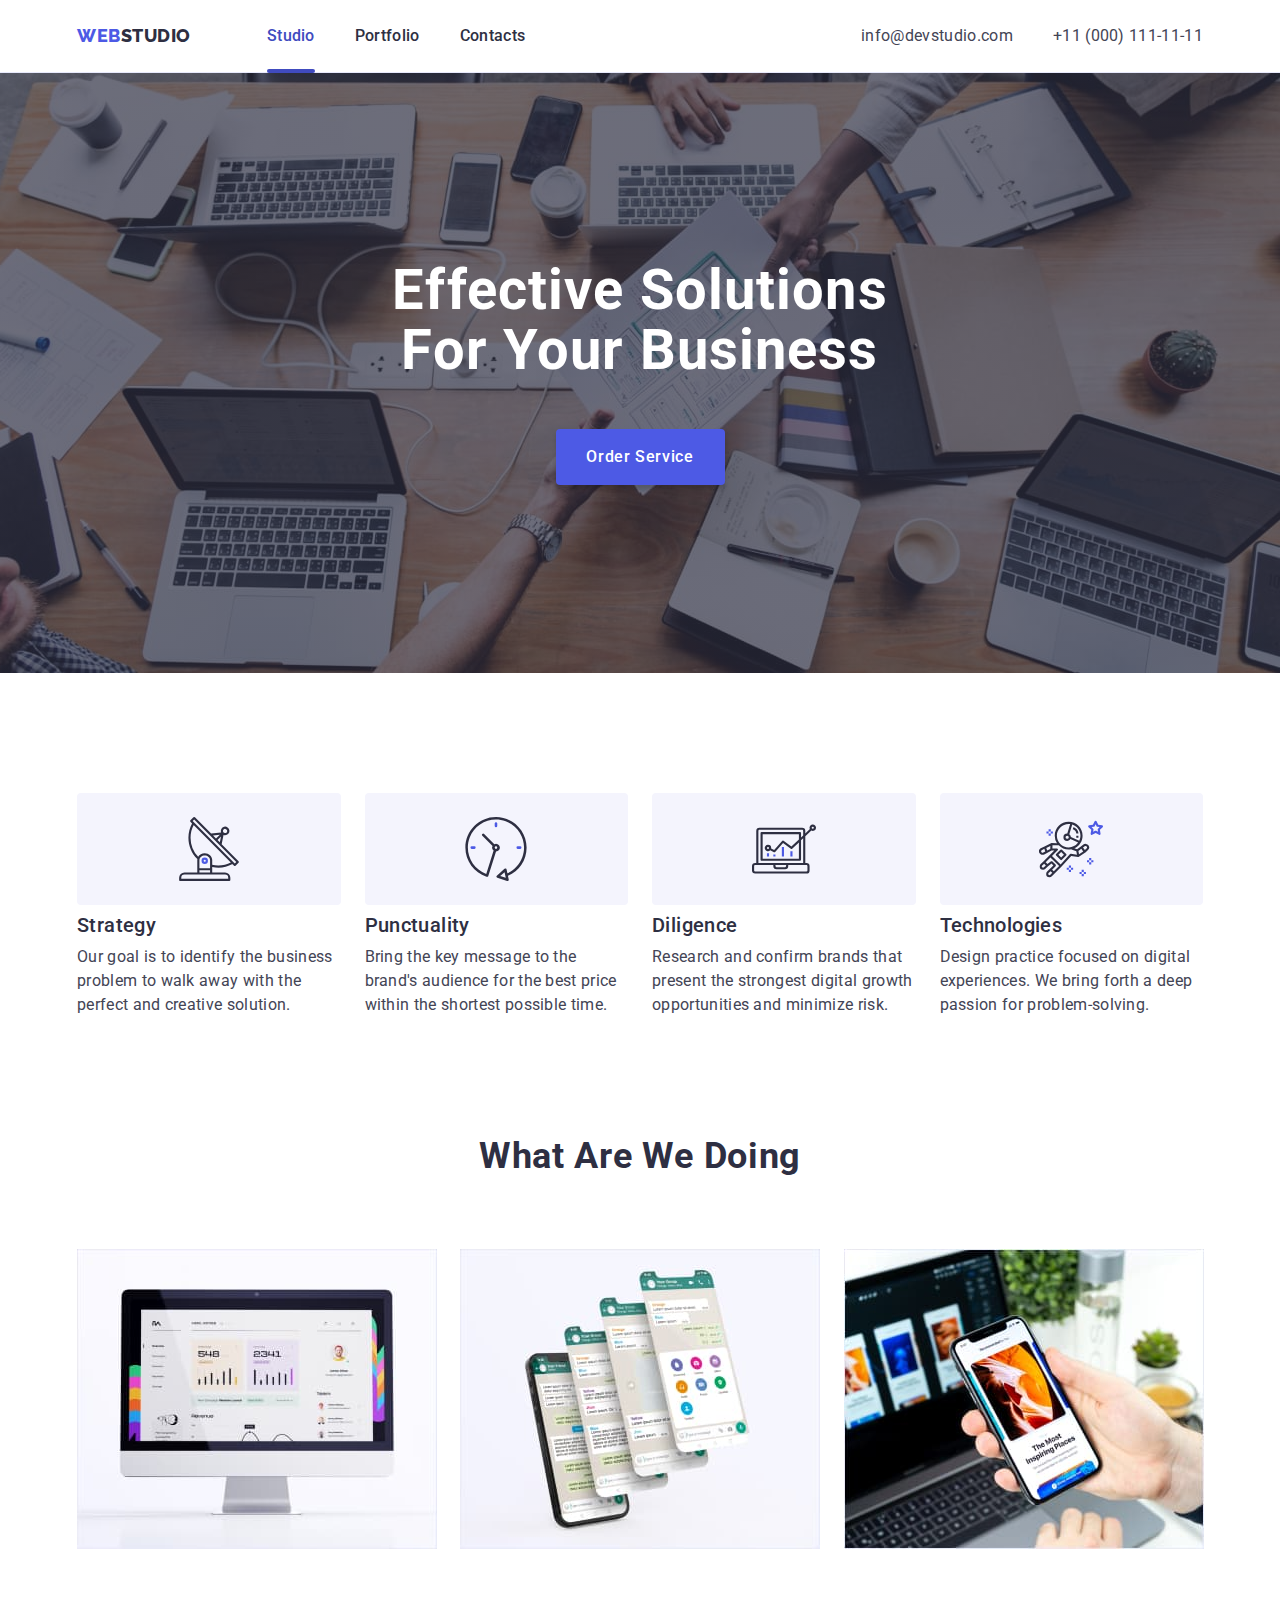
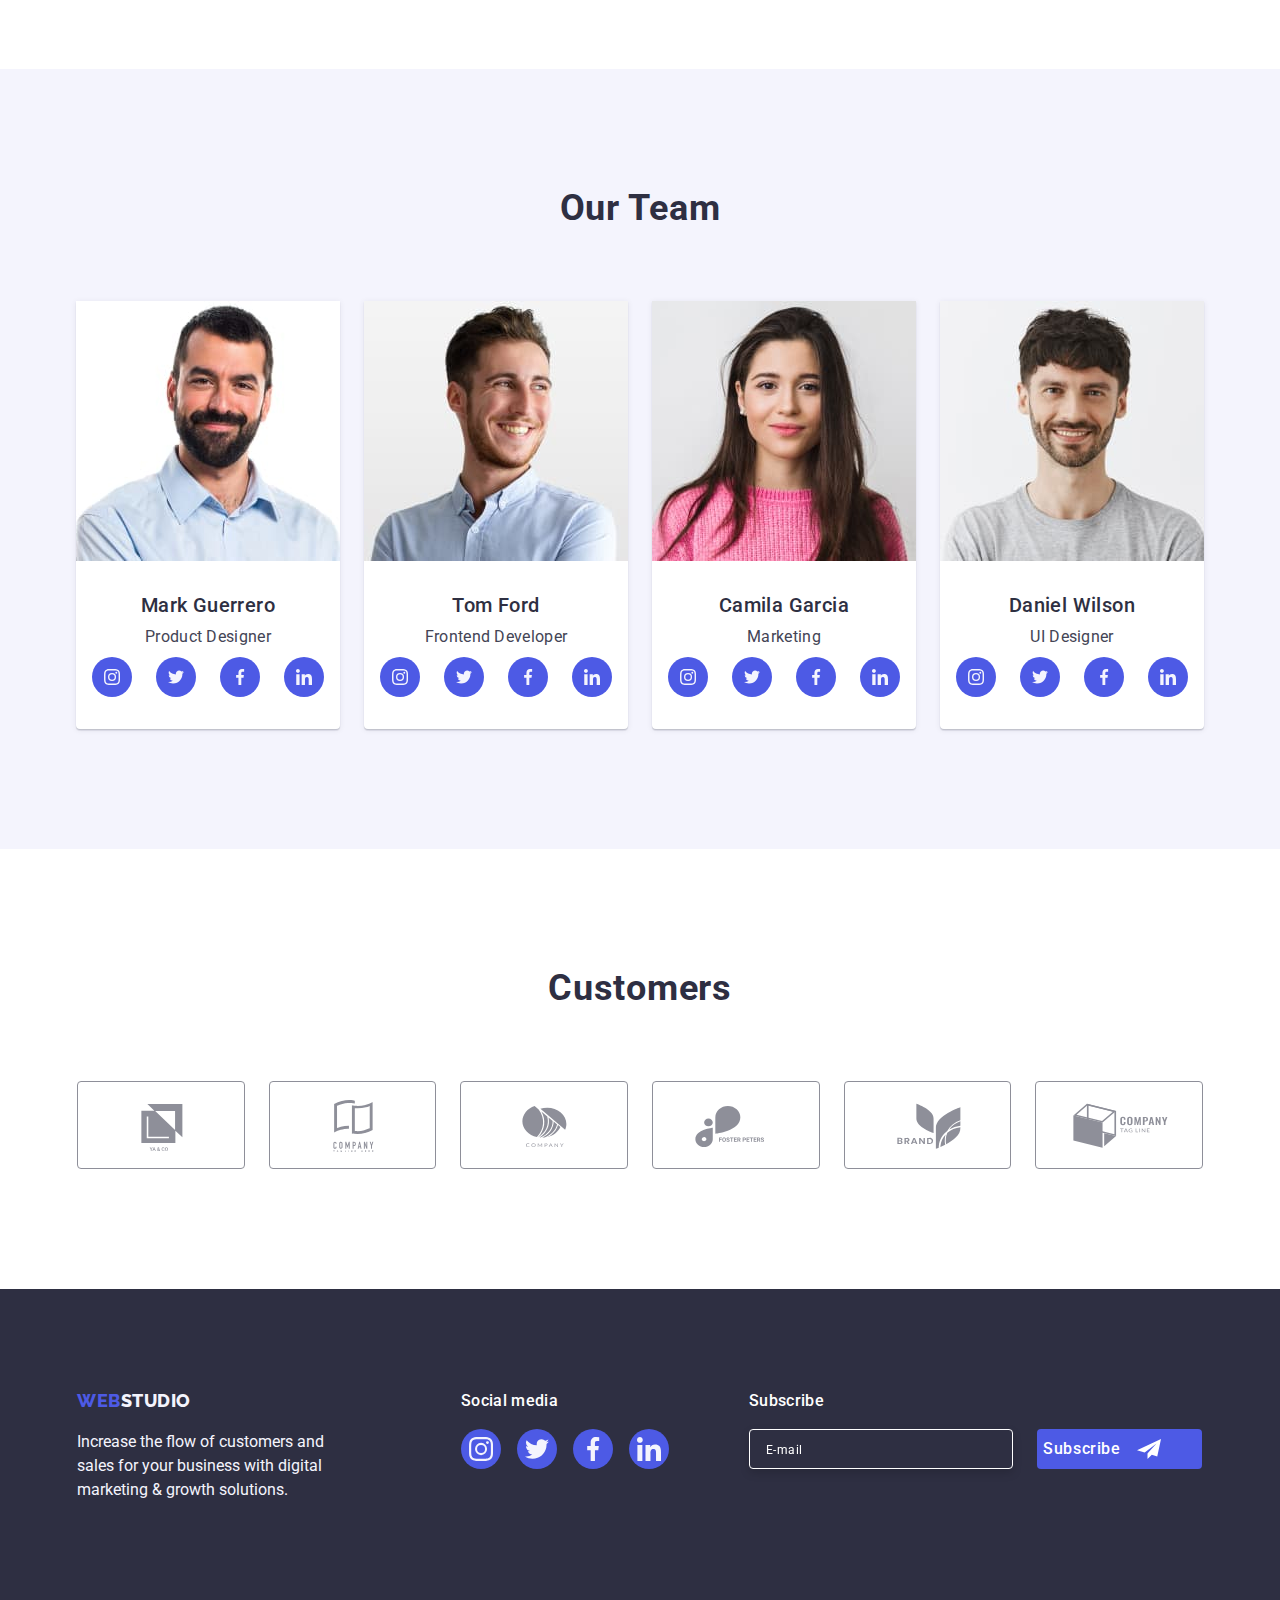
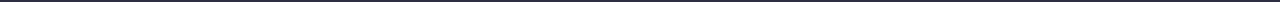
==== commit b480675a: "adaptive_img" ====
--- a/index.html
+++ b/index.html
@@ -199,17 +199,52 @@
           <h2 class="doing-head">What are we doing</h2>
           <ul class="doing-list list">
             <li class="doing-item">
-              <img src="./images/img1.jpg" alt="desktop" width="360" />
+              <picture>
+                <source
+                  srcset="
+                    ./images/doing/img1.jpg    1x,
+                    ./images/doing/img1@2x.jpg 2x
+                  "
+                />
+                <img
+                  src="./images/doing/img1.jpg"
+                  alt="desktop"
+                  width="360"
+                  height="300"
+                />
+              </picture>
             </li>
             <li class="doing-item">
-              <img src="./images/img2.jpg" alt="mobile support" width="360" />
+              <picture>
+                <source
+                  srcset="
+                    ./images/doing/img2.jpg    1x,
+                    ./images/doing/img2@2x.jpg 2x
+                  "
+                />
+                <img
+                  src="./images/doing/img2.jpg"
+                  alt="desktop"
+                  width="360"
+                  height="300"
+                />
+              </picture>
             </li>
             <li class="doing-item">
-              <img
-                src="./images/img3.jpg"
-                alt="synchronization between devices"
-                width="360"
-              />
+              <picture>
+                <source
+                  srcset="
+                    ./images/doing/img3.jpg    1x,
+                    ./images/doing/img3@2x.jpg 2x
+                  "
+                />
+                <img
+                  src="./images/doing/img3.jpg"
+                  alt="desktop"
+                  width="360"
+                  height="300"
+                />
+              </picture>
             </li>
           </ul>
         </div>
@@ -219,11 +254,18 @@
           <h2 class="team-head">Our Team</h2>
           <ul class="team-list list">
             <li class="team-item">
-              <img
-                src="./images/mark.jpg"
-                alt="Mark Guerrero foto"
-                width="264"
-              />
+              <picture>
+                <source
+                  srcset="./images/mark.jpg 1x, ./images/mark@2x.jpg 2x"
+                />
+                <img
+                  class="team-photo"
+                  src="./images/mark.jpg"
+                  alt="Mark Guerrero foto"
+                  width="264"
+                  height="260"
+                />
+              </picture>
               <div class="team-discr">
                 <h3 class="teammate">Mark Guerrero</h3>
                 <p class="profession">Product Designer</p>
@@ -260,7 +302,16 @@
               </div>
             </li>
             <li class="team-item">
-              <img src="./images/tom.jpg" alt="Tom Ford foto" width="264" />
+              <picture>
+                <source srcset="./images/tom.jpg 1x, ./images/tom@2x.jpg 2x" />
+                <img
+                  class="team-photo"
+                  src="./images/tom.jpg"
+                  alt="Tom Ford foto"
+                  width="264"
+                  height="260"
+                />
+              </picture>
               <div class="team-discr">
                 <h3 class="teammate">Tom Ford</h3>
                 <p class="profession">Frontend Developer</p>
@@ -297,11 +348,18 @@
               </div>
             </li>
             <li class="team-item">
-              <img
-                src="./images/camila.jpg"
-                alt="Camila Garcia foto"
-                width="264"
-              />
+              <picture>
+                <source
+                  srcset="./images/camila.jpg 1x, ./images/camila@2x.jpg 2x"
+                />
+                <img
+                  class="team-photo"
+                  src="./images/camila.jpg"
+                  alt="Tom Ford foto"
+                  width="264"
+                  height="260"
+                />
+              </picture>
               <div class="team-discr">
                 <h3 class="teammate">Camila Garcia</h3>
                 <p class="profession">Marketing</p>
@@ -338,11 +396,18 @@
               </div>
             </li>
             <li class="team-item">
-              <img
-                src="./images/daniel.jpg"
-                alt="Daniel Wilson foto"
-                width="264"
-              />
+              <picture>
+                <source
+                  srcset="./images/daniel.jpg 1x, ./images/daniel@2x.jpg 2x"
+                />
+                <img
+                  class="team-photo"
+                  src="./images/daniel.jpg"
+                  alt="Tom Ford foto"
+                  width="264"
+                  height="260"
+                />
+              </picture>
               <div class="team-discr">
                 <h3 class="teammate">Daniel Wilson</h3>
                 <p class="profession">UI Designer</p>
--- a/css/styles.css
+++ b/css/styles.css
@@ -11,16 +11,10 @@
     --font-alternative: 'Raleway', sans-serif;
 }
 body {
-    /*padding-top: 70px;*/
     color: var(--text-color);
     font-family: 'Roboto', sans-serif;
     background-color: #FFFFFF;
 }
-/*@media screen and (min-width: 429px) {
-    body {
-        padding-top: 72px;
-    } 
-}*/
 img {
     display: block;
 }
@@ -104,26 +98,11 @@
     .main-nav {
         display: flex;
         margin-right: auto;
-        /*align-items: center;
-        justify-content: space-between;*/
     }
     .header-nav {
         display: flex;
         gap: 40px;
     }
-       /* .logo {
-            display: inline-block;
-            margin-right: 76px;
-            font-family: var(--font-alternative);
-            font-weight: 800;
-            font-size: 18px;
-            line-height: 1.17;
-            letter-spacing: 0.03em;
-            text-transform: uppercase;
-            color: var(--logo-web-color);
-        }*/
-        
-
         .address {
             font-style: normal;
         }
@@ -188,79 +167,7 @@
         align-items: center;
 }
 }
-/*.header {
-    position: fixed;
-    width: 100%;
-    top: 0;
-    left: 0;
-    z-index: 1;
-    min-height: 70px;
-    background-color: #FFFFFF;
-    border-bottom: 1px solid #E7E9FC;
-    box-shadow: 0px 2px 1px rgba(46, 47, 66, 0.08),
-        0px 1px 1px rgba(46, 47, 66, 0.16),
-        0px 1px 6px rgba(46, 47, 66, 0.08);
-}
-.top-line {
-        display: flex;
-    align-items: center;
-}*/
-/*.main-nav {
-    display: flex;
-    align-items: center;
-}*/
-/*.logo {  
-    display: inline-block;
-        margin-right: 76px;
-    font-family: var(--font-alternative);
-        font-weight: 800;
-        font-size: 18px;
-        line-height: 1.17;
-        letter-spacing: 0.03em;
-        text-transform: uppercase;
-        color: var(--logo-web-color);
-}*/
-/*.header-nav {
-    display: flex;
-    gap: 40px
-}*/
-
-/*.main-nav {
-    margin-right: auto;
-}*/
-/*.logo-studio {
-    color: var(--brand-color);
-}
-.address {
-    font-style: normal;
-}*/
-
-/*.address-list {
-    display: flex;
-    gap: 40px;
-    align-items: center;
-}*/
-
-/*.address-link {
-    color: var(--text-color);
-    font-size: 16px;
-    line-height: 1.5;
-    letter-spacing: 0.02em;
-
-    transition: color 250ms cubic-bezier(0.4, 0, 0.2, 1);
-}
-
-.address-link:active {
-    color: var(--text-color);
-    font-size: 16px;
-    line-height: 1.5;
-    letter-spacing: 0.02em;
-}
-
-.address-link:hover,
-.address-link:focus {
-    color: var(--nav-color);
-}*/
+
 /*mobile-menu*/
 .menu-toggle {
     display: inline-flex;
@@ -407,7 +314,7 @@
     display: flex;
     width: 100%;
     justify-content: space-between;
-    gap: 56px;
+    /*gap: 56px;*/
 }
 
 .modal-social-item {
@@ -431,80 +338,88 @@
     background-color: var(--nav-color);
 }
 
-/*.nav-link {
-    display: block;
-    padding-top: 24px;
-    padding-bottom: 24px;
-
-    font-weight: 500;
-    font-size: 16px;
-    line-height: 1.5;
-    letter-spacing: 0.02em;
-    color: var(--brand-color);
-
-    transition: color 250ms cubic-bezier(0.4, 0, 0.2, 1);
-}
-.nav-link:hover, .nav-link:focus {
-    color: var(--nav-color);
-}
-.page {
-    position: relative;
-    color: #404BBF;
-}
-.page::after {
-    position: absolute;
-    content: '';
-    bottom: -1px;
-    left: 0;
-    width: 100%;
-    height: 4px;
-    border-radius: 2px;
-    background-color: var(--nav-color);
-}
-.address {
-    font-style: normal;
-}
-.address-list {
-    display: flex;
-    gap: 40px;
-    align-items: center;
-}
-.address-link {
-    color: var(--text-color);
-    font-size: 16px;
-    line-height: 1.5;
-    letter-spacing: 0.02em;
-
-    transition: color 250ms cubic-bezier(0.4, 0, 0.2, 1);
-}
-.address-link:active {
-    color: var(--text-color);
-    font-size: 16px;
-    line-height: 1.5;
-    letter-spacing: 0.02em;
-}
-.address-link:hover,
-.address-link:focus {
-    color: var(--nav-color);
-}*/
 .hero {
     padding-top: 112px;
     padding-bottom: 112px;
-    /*background-color: var(--brand-color);*/
     text-align: center;
 }
+@media screen and (min-width: 1200px) {
+    .hero {
+            padding-top: 188px;
+            padding-bottom: 188px;
+        }
+}
+@media screen and (max-width: 767px) {
 .overlay {
     min-width: 320px;
-    max-width: 428px;
+    max-width: 767px;
     height: 432px;
     margin-left: auto;
     margin-right: auto;
+    background-color: var(--brand-color);
     background-image: linear-gradient(rgba(46, 47, 66, 0.7),rgba(46, 47, 66, 0.7)),
-    url(../images/bcgrnd/people-office.jpg);
+    url(../images/bcgrnd/people-office-mob.jpg);
     background-repeat: no-repeat;
     background-position: center;
     background-size: cover;
 }    
+}
+@media screen and (min-device-pixel-ratio: 2) and (max-width: 767px),
+screen and (min-resolution: 192dpi) and (max-width: 767px),
+screen and (min-resolution: 2dppx) and (max-width: 767px) {
+    .overlay {
+        background-image: linear-gradient(rgba(46, 47, 66, 0.7),
+                rgba(46, 47, 66, 0.7)),
+            url(../images/bcgrnd/people-office-mob@2x.jpg);
+    }
+}
+@media screen and (min-width: 768px) {
+    .overlay {
+    min-width: 768px;
+        max-width: 1199px;
+        height: 436px;
+        margin-left: auto;
+            margin-right: auto;
+            background-color: var(--brand-color);
+            background-image: linear-gradient(rgba(46, 47, 66, 0.7), rgba(46, 47, 66, 0.7)),
+                url(../images/bcgrnd/people-office-tab.jpg);
+            background-repeat: no-repeat;
+            background-position: center;
+            background-size: cover;
+}}
+@media screen and (min-device-pixel-ratio: 2) and (min-width: 767px),
+screen and (min-resolution: 192dpi) and (min-width: 767px),
+screen and (min-resolution: 2dppx) and (min-width: 767px) {
+    .hero {
+        background-image: linear-gradient(rgba(46, 47, 66, 0.7),
+                rgba(46, 47, 66, 0.7)),
+            url(../images/bcgrnd/people-office-tab@2x.jpg);
+    }
+}
+@media screen and (min-width: 1200px) {
+    .overlay {
+        min-width: 1158px;
+        max-width: 1440px;
+        height: 600px;
+        margin-left: auto;
+        margin-right: auto;
+        background-color: var(--brand-color);
+        background-image: linear-gradient(rgba(46, 47, 66, 0.7), rgba(46, 47, 66, 0.7)),
+            url(../images/bcgrnd/people-office.jpg);
+        background-repeat: no-repeat;
+        background-position: center;
+        background-size: cover;
+    }
+}
+@media screen and (min-device-pixel-ratio: 2) and (min-width: 1200px),
+screen and (min-resolution: 192dpi) and (min-width: 1200px),
+screen and (min-resolution: 2dppx) and (min-width: 1200px) {
+    .hero {
+        background-image: linear-gradient(rgba(46, 47, 66, 0.7),
+                rgba(46, 47, 66, 0.7)),
+            url(../images/bcgrnd/people-office@2x.jpg);
+    }
+}
 .hero-head {
     max-width: 320px;
     margin-top: 0;
@@ -518,6 +433,19 @@
         letter-spacing: 0.02em;
         text-transform: capitalize;
         color: #FFFFFF;
+}
+@media screen and (min-width: 768px) {
+    .hero-head {
+        max-width: 496px;
+        margin-bottom: 36px;
+        font-size: 56px;
+            line-height: 1.07;
+    }
+}
+@media screen and (min-width: 1200px) {
+    .hero-head {
+        margin-bottom: 48px;
+    }
 }
 .button {
     display: block;
@@ -802,27 +730,6 @@
             margin-bottom: 8px;
         }
 }
-/*.strengths-item::before {
-    display: block;
-    content: '';
-    height: 112px;
-    border-radius: 4px;
-    background-position: center;
-    background-repeat: no-repeat;
-    background-color: var(--background-color-gray);
-}
-.strengths-item:nth-child(1)::before {
-    background-image: url(../images/bcgrnd/anten.svg);
-}
-.strengths-item:nth-child(2)::before {
-    background-image: url(../images/bcgrnd/clock.svg);
-}
-.strengths-item:nth-child(3)::before {
-    background-image: url(../images/bcgrnd/diagram.svg);
-}
-.strengths-item:nth-child(4)::before {
-    background-image: url(../images/bcgrnd/astronaut.svg);
-}*/
 .strengths-head {
     margin-top: 0;
     margin-bottom: 8px;
@@ -1149,11 +1056,7 @@
 .soc-media {
     margin-bottom: 72px;
 }
-/*@media screen and (min-width: 768px) {
-    .soc-media {
-        display: inline-block;
-    }
-}*/
+
 @media screen and (min-width: 1158px) {
     .soc-media {
         margin-bottom: 0;
@@ -1226,6 +1129,7 @@
 .email-input {
     width: 100%;
     height: 40px;
+    padding-left: 16px;
     margin-bottom: 16px;
     color: #FFFFFF;
     border: 1px solid #FFFFFF;
@@ -1252,95 +1156,7 @@
 .email-input:not(:placeholder-shown):required:valid {
     color: #FFFFFF;
 }
-/*.footer-con {
-    display: flex;
-    align-items: baseline;
-}
-.logo-div {
-    margin-right: 120px;
-}
-.logo-footer {
-    display: inline-block;
-    margin-bottom: 16px;
-}
-.logo-studio-footer {
-    color: var(--footer-text-color);
-}
-
-.soc-media {
-    margin-right: 80px;
-}
-.social-media {
-    margin-top: 0;
-    margin-right: 0;
-    margin-bottom: 16px;
-    margin-left: 0;
-
-    font-style: normal;
-        font-weight: 500;
-        font-size: 16px;
-        line-height: 1.5;
-        letter-spacing: 0.02em;
-        color: #FFFFFF;
-}
-.smm {
-    display: flex;
-    gap: 16px;
-}
-.snl-footer {
-    width: 100%;
-    height: 100%;
-    background-color: var(--logo-web-color);
-    border-radius: 50%;
-    display: flex;
-    align-items: center;
-    justify-content: center;
-
-    transition: background-color 250ms cubic-bezier(0.4, 0, 0.2, 1);
-}
-.snl-footer-icon {
-    fill: var(--footer-text-color);
-}
-.snl-footer:hover,
-.snl-footer:focus {
-    background-color: #31d0aa;
-}
-.form-head {
-    margin: 0 0 16px 0;
-    font-weight: 500;
-        font-size: 16px;
-        line-height: 1.5;
-        letter-spacing: 0.02em;
-        color: #FFFFFF;
-}
-.email-form {
-    display: flex;
-}
-.subscr-label {
-    display: inline-flex;
-    flex-wrap: nowrap;
-    margin-right: 24px;
-}
-.email-input {
-    width: 264px;
-    height: 40px;
-    padding-left: 16px;
-    color: #FFFFFF;
-    border: 1px solid #FFFFFF;
-        filter: drop-shadow(0px 4px 4px rgba(0, 0, 0, 0.15));
-        border-radius: 4px;
-        background-color: var(--brand-color);
-}
-.email-input::placeholder {
-    font-weight: 400;
-        font-size: 12px;
-        line-height: 24px;
-        letter-spacing: 0.04em;
-        color: #FFFFFF;
-}
-.email-input:not(:placeholder-shown):required:valid {
-    color: #FFFFFF;
-}*/
+
 .btn-send {
     width: 165px;
     height: 40px;
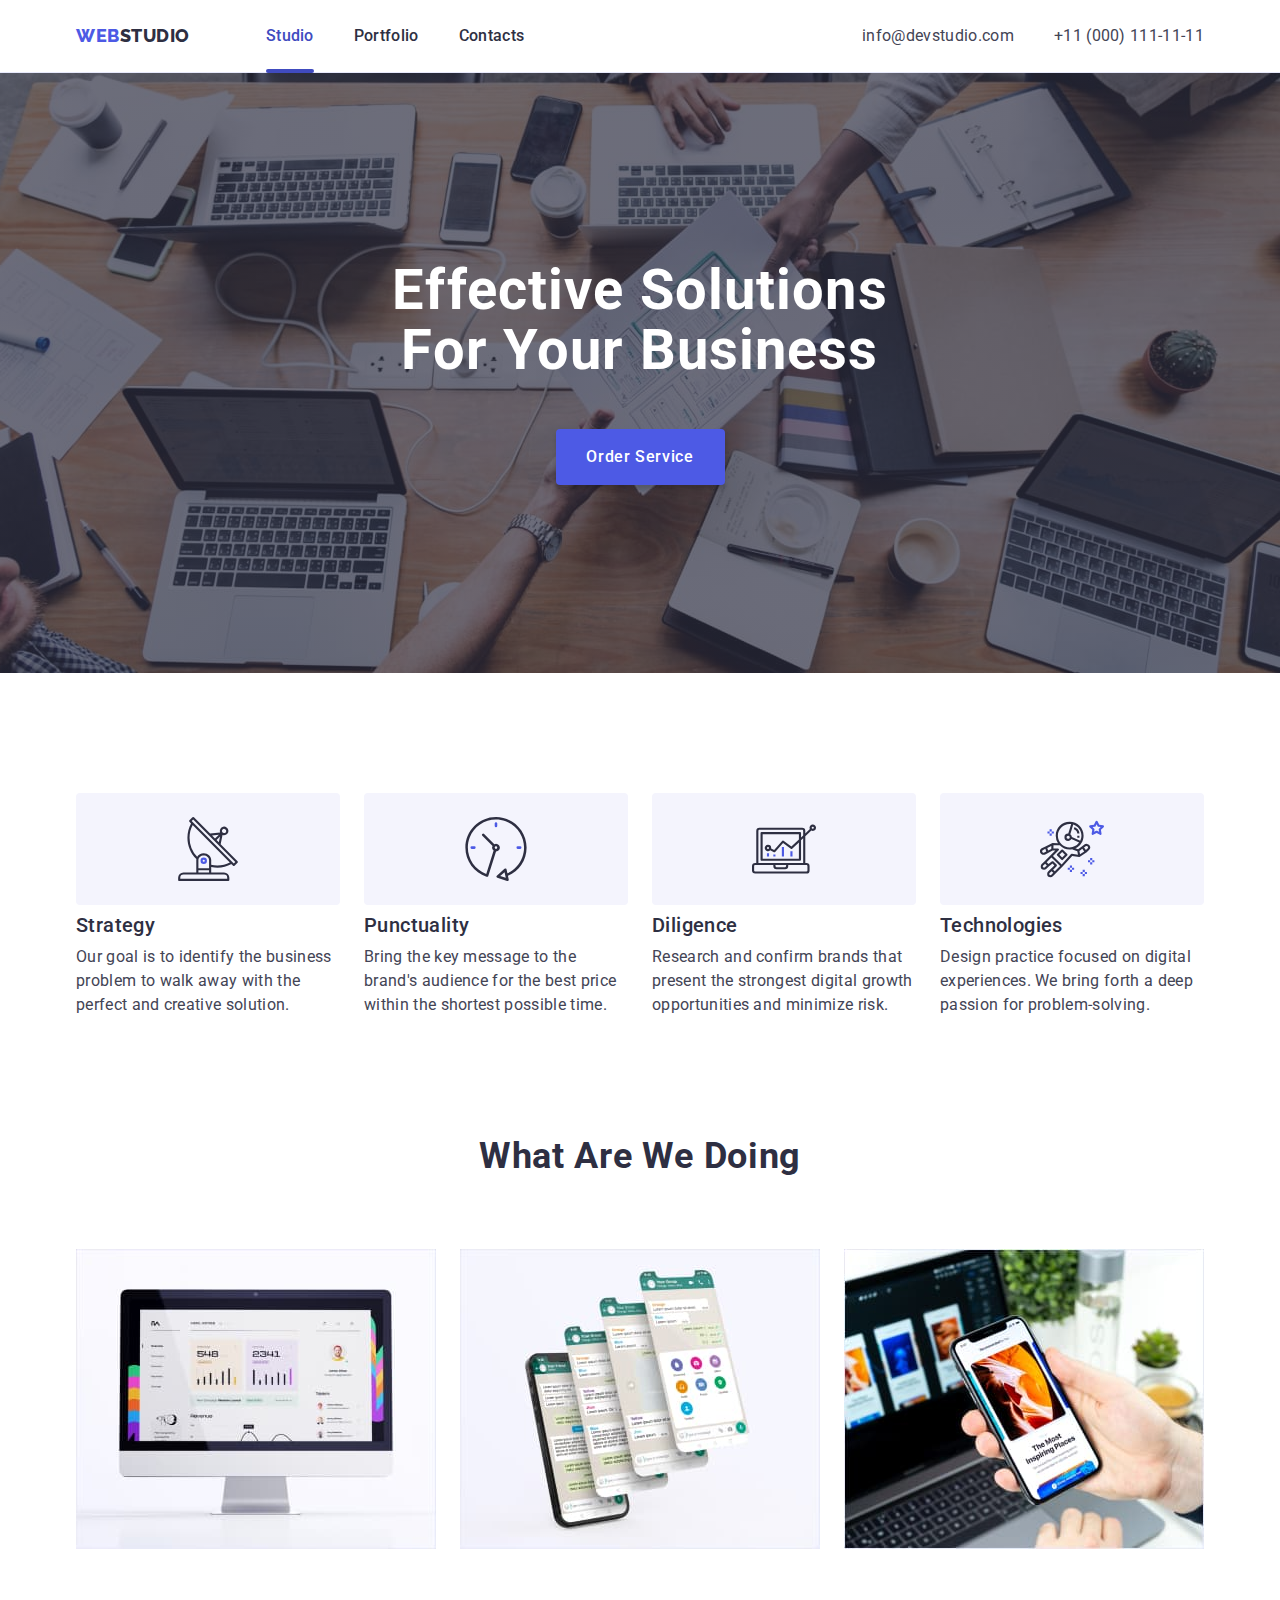
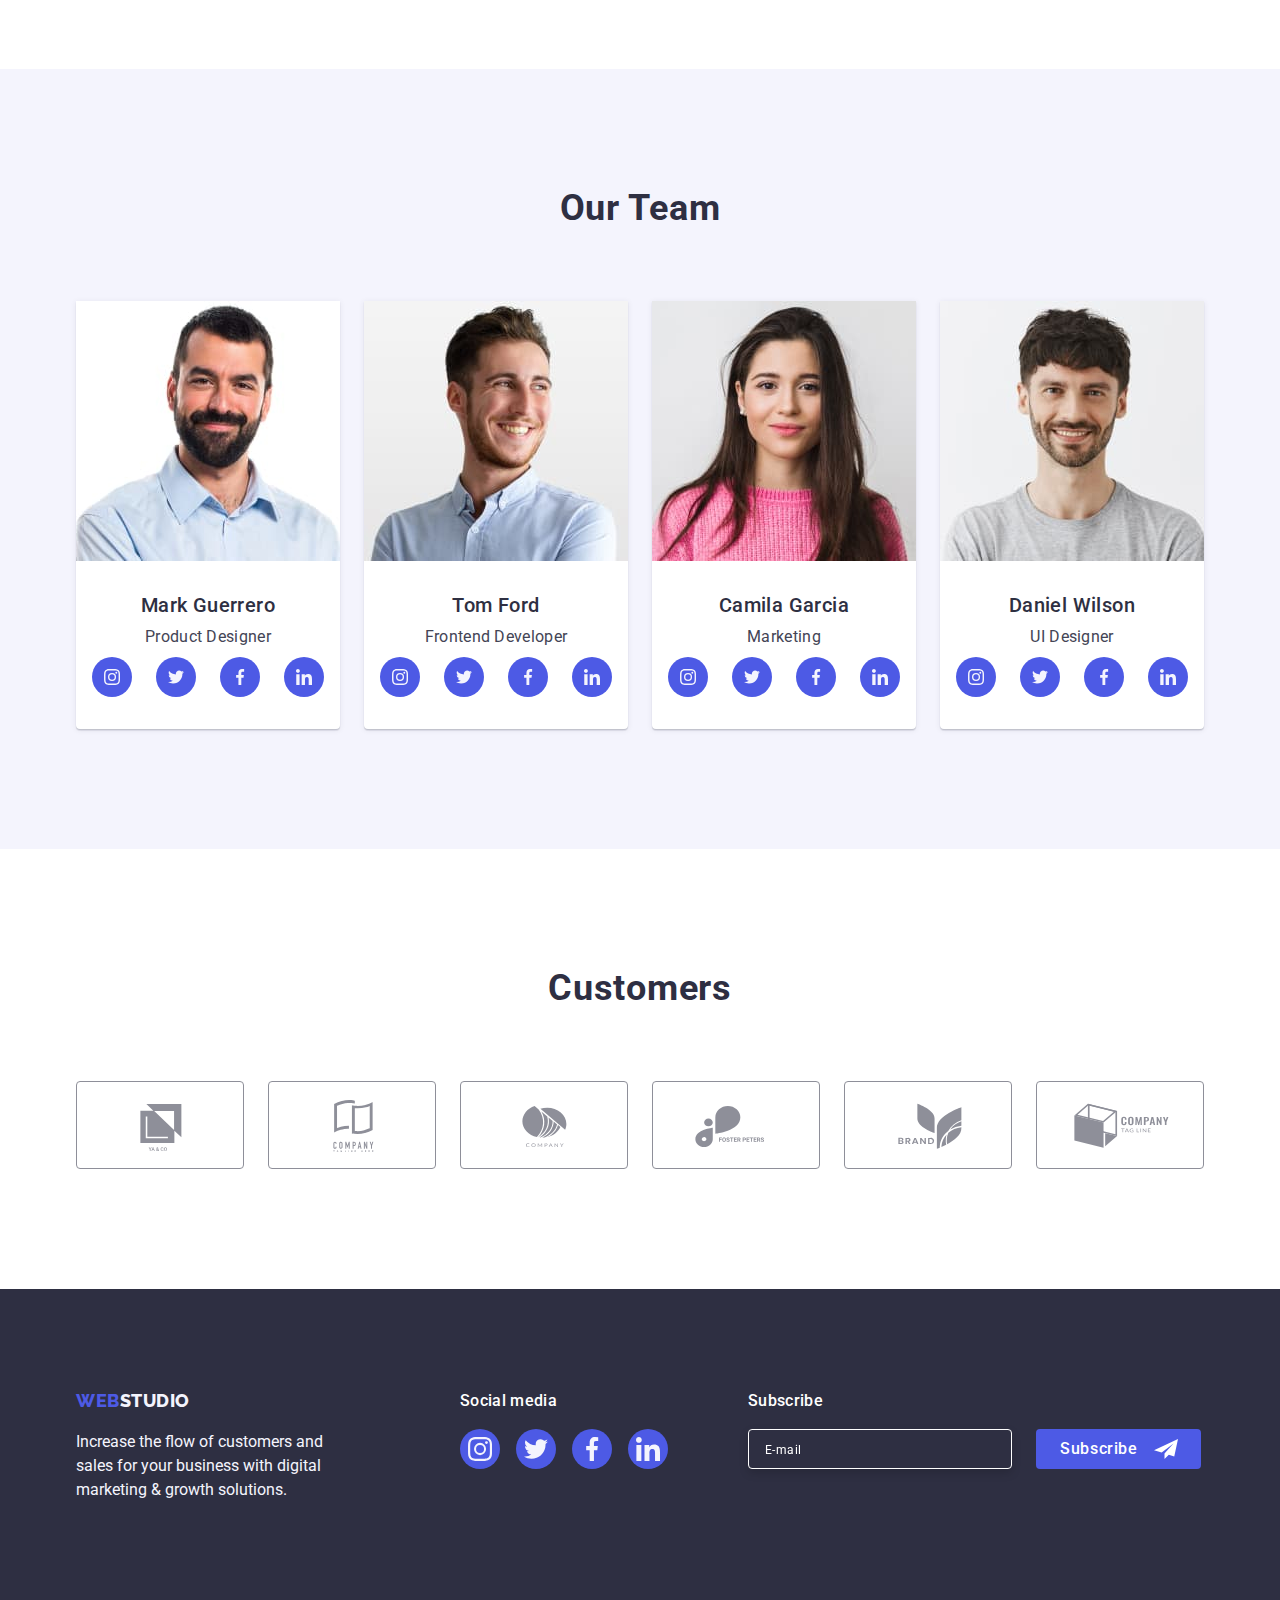
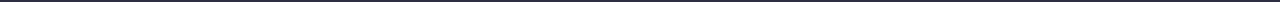
==== commit ee7725d7: "correction" ====
--- a/index.html
+++ b/index.html
@@ -66,7 +66,9 @@
 
         <ul class="list mobile-menu-list">
           <li class="menu-item">
-            <a class="link mobile-menu-link" href="./index.html">Studio</a>
+            <a class="link mobile-menu-link page-menu" href="./index.html"
+              >Studio</a
+            >
           </li>
           <li class="menu-item">
             <a class="link mobile-menu-link" href="./portfolio.html"
@@ -87,7 +89,7 @@
               info@devstudio.com
             </a>
           </li>
-          <li class="mobile-contact-item">
+          <li class="mobile-contact-item mobile-tel">
             <a
               class="link contact modal-telephone menu-adrs-link"
               href="tel:+110001111111"
--- a/css/styles.css
+++ b/css/styles.css
@@ -42,6 +42,8 @@
 @media screen and (min-width: 1200px) {
     .container {
         max-width: 1158px;
+        padding-left: 15px;
+            padding-right: 15px;
     }
 }
 @media screen and (max-width: 767px) {
@@ -108,17 +110,19 @@
         }
         .address-link {
             color: var(--text-color);
-            font-size: 16px;
-            line-height: 1.5;
-            letter-spacing: 0.02em;
+            font-weight: 400;
+                font-size: 12px;
+                line-height: 1.17;
+                letter-spacing: 0.04em;
     
             transition: color 250ms cubic-bezier(0.4, 0, 0.2, 1);
         }
         .address-link:active {
             color: var(--text-color);
-            font-size: 16px;
-            line-height: 1.5;
-            letter-spacing: 0.02em;
+            font-weight: 400;
+                font-size: 12px;
+                line-height: 1.17;
+                letter-spacing: 0.04em;
         }
         .address-link:hover,
         .address-link:focus {
@@ -159,6 +163,11 @@
             background-color: var(--nav-color);
         }
 }
+@media screen and (min-width: 768px) and (max-width: 1199px) {
+    .adrs-item:not(:last-child) {
+        margin-bottom: 12px;
+    }
+}
 /*Header-desktop*/
 @media screen and (min-width: 1200px) {
     .address-list {
@@ -166,8 +175,13 @@
         gap: 40px;
         align-items: center;
 }
-}
-
+        .address-link {
+            color: var(--text-color);
+            font-size: 16px;
+                line-height: 1.5;
+                letter-spacing: 0.02em;
+}
+}
 /*mobile-menu*/
 .menu-toggle {
     display: inline-flex;
@@ -268,7 +282,7 @@
 .mobile-contact-list {
     display: flex;
     flex-direction: column-reverse;
-    margin-bottom: 8px;
+    margin-bottom: 40px;
 }
 
 .modal-telephone {
@@ -290,8 +304,10 @@
 }
 
 .mobile-contact-item {
+    transition: color 250ms cubic-bezier(0.4, 0, 0.2, 1);
+}
+.mobile-tel {
     margin-bottom: 40px;
-    transition: color 250ms cubic-bezier(0.4, 0, 0.2, 1);
 }
 .menu-adrs-link {
     transition: color 250ms cubic-bezier(0.4, 0, 0.2, 1);
@@ -336,6 +352,10 @@
 .modal-social-list-link:hover,
 .modal-social-list-link:focus {
     background-color: var(--nav-color);
+}
+.page-menu,
+.modal-telephone {
+    color: var(--nav-color);
 }
 
 .hero {
@@ -490,7 +510,7 @@
     top: 50%;
     left: 50%;
     transform: translate(-50%, -50%) scale(1);
-    min-width: 408px;
+    min-width: 320px;
     min-height: 576px;
     padding: 72px 24px 24px 24px;
     background: #fcfcfc;
@@ -547,17 +567,17 @@
 .form-label {
     display: flex;
     flex-direction: column;
-    width: 360px;
+    width: 100%;
     margin-bottom: 8px;
 }
 .textarea {
     display: flex;
         flex-direction: column;
-        width: 360px;
+        width: 100%;
         margin-bottom: 16px;
 }
 .form-input {
-    width: 360px;
+    width: 100%;
     height: 40px;
     padding: 11px 38px;
     border: 1px solid rgba(46, 47, 66, 0.4);
@@ -576,7 +596,7 @@
 }
 .form-input-textarea {
     resize: none;
-    width: 360px;
+    width: 100%;
     padding: 8px 16px;
         height: 120px;
         border: 1px solid rgba(46, 47, 66, 0.4);
@@ -934,8 +954,13 @@
 .customers-list {
     display: flex;
     flex-wrap: wrap;
-    gap: 24px;
+    column-gap: 16px;
     row-gap: 72px;
+}
+@media screen and (min-width: 768px) {
+    .customers-list {
+        column-gap: 24px;
+    }
 }
 @media screen and (min-width: 1200px) {
     .customers-list {
@@ -944,7 +969,7 @@
     }
 }
 .customers-item {
-    width: calc((100% - 24px) / 2);
+    width: calc((100% - 16px) / 2);
     height: 88px;
 }
 @media screen and (min-width: 768px) {
@@ -1130,7 +1155,7 @@
     width: 100%;
     height: 40px;
     padding-left: 16px;
-    margin-bottom: 16px;
+    
     color: #FFFFFF;
     border: 1px solid #FFFFFF;
     filter: drop-shadow(0px 4px 4px rgba(0, 0, 0, 0.15));
@@ -1140,11 +1165,13 @@
 @media screen and (min-width: 768px) {
     .email-input {
         width: 264px;
-        margin-bottom: 0;
-        margin-right: 24px;
-    }
-}
-
+        
+    }
+        .subscr-label {
+            margin-bottom: 0;
+            margin-right: 24px;
+}
+}
 .email-input::placeholder {
     font-weight: 400;
     font-size: 12px;
@@ -1160,7 +1187,8 @@
 .btn-send {
     width: 165px;
     height: 40px;
-    /*padding-left: 24px;*/
+    padding-left: 24px;
+    margin-top: 16px;
     margin-left: auto;
     margin-right: auto;
     font-weight: 500;
@@ -1176,6 +1204,11 @@
     border: none;
         border-radius: 4px;
         transition: background-color 250ms cubic-bezier(0.4, 0, 0.2, 1);
+}
+@media screen and (min-width: 768px) {
+    .btn-send {
+        margin-top: 0;
+    }
 }
 .btn-send:hover,
 .btn-send:focus {
